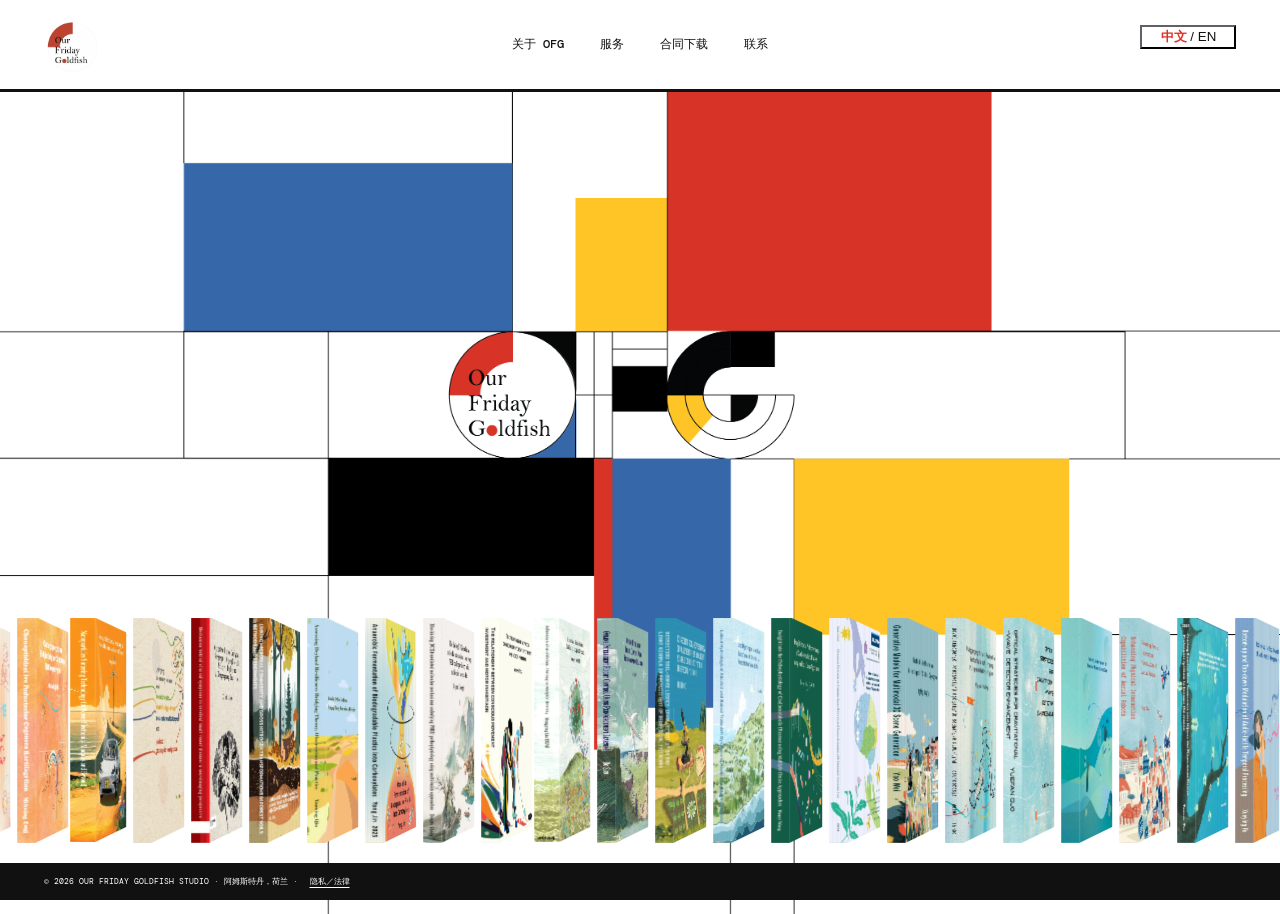
==== reader-preview.html @ d9f15fc6 "Sort shelf by actual cover colours" ====
<!doctype html>
<html lang="zh-CN"><head><meta charset="UTF-8" /><meta name="viewport" content="width=device-width, initial-scale=1.0" /><meta name="description" content="Our Friday Goldfish Studio — graphic design studio in the Netherlands." /><title>Our Friday Goldfish Studio</title><link rel="preconnect" href="https://fonts.googleapis.com" /><link rel="preconnect" href="https://fonts.gstatic.com" crossorigin /><link href="https://fonts.googleapis.com/css2?family=DM+Mono:wght@400;500&family=Noto+Sans+SC:wght@400;500;700;900&display=swap" rel="stylesheet" /><link rel="stylesheet" href="styles.css" /><link rel="stylesheet" href="reader-preview.css?v=8"></head>
<body><main class="site"><nav class="nav"><a class="brand" href="#home">OUR FRIDAY<br />GOLDFISH STUDIO<span>®</span></a><div class="nav-links"><button data-page="about">关于 OFG</button><button data-page="services">服务</button><button data-page="contract">合同下载</button><button data-page="contact">联系</button></div><a class="nav-mail" href="mailto:hello@ourfridaygoldfish.com">SAY HELLO ↗</a></nav>
<section id="home" class="hero"><p class="hero-kicker">SELECTED WORKS · 2022—2026</p><h1>Our Friday<br /><em>Goldfish</em></h1><p class="hero-subtitle">研究、出版与视觉表达的<br />平面设计工作室。</p><div id="marquee" class="marquee" aria-label="OFG Studio 作品展示"><div id="track" class="marquee-track"></div></div><div class="hero-actions"><button data-page="about">关于 OFG <span>↗</span></button><button data-page="services">设计服务 <span>↗</span></button><button data-page="contract">合同下载 <span>↗</span></button><button data-page="contact">开始合作 <span>↗</span></button></div><p class="marquee-note">HOVER TO PAUSE · DRAG TO EXPLORE</p></section>
<section id="panel" class="panel" hidden><button id="close-panel" class="close" aria-label="关闭页面">×</button><article id="about" class="page" hidden><p class="label">01 / ABOUT OFG</p><h2>小小的工作室，<br />大大的视觉冒险。</h2><p>我们是 base 在荷兰的平面设计事务所，Our Friday Goldfish Studio。接单各类封面设计、海报设计、平面设计、书籍装帧设计。</p><p>可开发票，与荷兰知名大学各博士项目组已有长期合作。博士生可向组内提交封面设计经费报销。</p></article><article id="services" class="page" hidden><p class="label">02 / SERVICES</p><h2>透明、完整、<br />刚刚好的设计服务。</h2><div class="price"><b>300€</b><span>THESIS PACKAGE</span></div><ul><li>封面、封底与书脊</li><li>答辩 Invitation 笺页</li><li>PPT 汇报首页背景图</li><li>打印前所有格式调整</li></ul><p>另有内页排版等服务，根据章节数报价。</p></article><article id="contract" class="page" hidden><p class="label">03 / CONTRACT</p><h2>先说清楚，<br />才可以放心开始。</h2><p><strong>自费：</strong>300€，100€ 定金 + 200€ 尾款。<br /><strong>公费：</strong>490€ 正式商业发票，含税费与法定费用。</p><p>正常周期为 3–4 周；可免费走急单通道，最快一周出图。</p><button class="download" disabled>PDF 合同即将提供</button></article><article id="contact" class="page" hidden><p class="label">04 / CONTACT</p><h2>把你的想法<br />交给我们。</h2><p>请附上研究主题、交稿时间和已有的视觉想法。</p><a class="email" href="mailto:hello@ourfridaygoldfish.com">hello@ourfridaygoldfish.com ↗</a><p class="small">通常 2 个工作日内回复。</p></article></section><footer>© 2026 OUR FRIDAY GOLDFISH STUDIO · AMSTERDAM, THE NETHERLANDS</footer></main><script src="script.js?v=20260923-cover-colours"></script><script src="reader-preview.js?v=6"></script></body></html>
---- styles.css ----
:root{--ink:#0d111c;--paper:#f5f1ea;--muted:#bbb7b1;--blue:#a8d5e5;--line:rgba(245,241,234,.28)}*{box-sizing:border-box}html,body{height:100%;margin:0;background:var(--ink);color:var(--paper);font-family:"Noto Sans SC",sans-serif}.site{min-height:100vh;overflow:hidden;background:radial-gradient(rgba(196,225,240,.04) 1px,transparent 1px);background-size:5px 5px}.nav{height:78px;position:relative;z-index:4;padding:18px 3.4vw;display:flex;align-items:center;justify-content:space-between}.brand{color:var(--paper);text-decoration:none;font:500 16px/.82 "DM Mono",monospace;letter-spacing:-.1em}.brand span{font-size:7px;vertical-align:top}.nav-links{position:absolute;left:50%;transform:translateX(-50%);display:flex;gap:24px}.nav-links button,.hero-actions button{border:0;background:none;color:rgba(245,241,234,.76);font:12px "DM Mono",monospace;cursor:pointer}.nav-links button:hover,.hero-actions button:hover{color:var(--paper)}.nav-mail{color:var(--ink);background:var(--paper);padding:10px 15px;border-radius:999px;text-decoration:none;font:10px "DM Mono",monospace}.hero{height:calc(100vh - 78px);min-height:620px;position:relative;overflow:hidden}.hero-kicker{position:absolute;z-index:2;top:25px;left:3.8vw;font:10px "DM Mono",monospace;color:var(--muted)}.hero h1{position:absolute;z-index:1;top:42px;left:50%;transform:translateX(-50%);margin:0;font:500 clamp(86px,17.6vw,285px)/.77 Georgia,serif;letter-spacing:-.08em;text-align:center;white-space:nowrap}.hero h1 em{font-style:italic;color:var(--blue)}.hero-subtitle{position:absolute;z-index:2;top:39%;left:3.8vw;font:13px/1.8 "Noto Sans SC",sans-serif}.marquee{position:absolute;z-index:3;top:55%;left:50%;width:142vw;height:min(47vw,525px);transform:translate(-50%,-50%) rotate(-7deg);overflow:hidden;mask-image:linear-gradient(90deg,transparent,black 9%,black 91%,transparent);-webkit-mask-image:linear-gradient(90deg,transparent,black 9%,black 91%,transparent)}.marquee-track{position:absolute;top:50%;left:0;display:flex;align-items:center;width:max-content;transform:translateY(-50%);animation:roll 105s linear infinite;padding:32px 0}.marquee:has(.book:hover) .marquee-track{animation-play-state:paused}@keyframes roll{to{transform:translate(-50%,-50%)}}.book-wrap{width:185px;height:263px;position:relative;flex:0 0 auto;margin-right:-94px;transition:margin .38s cubic-bezier(.2,.7,.2,1);z-index:1}.book-wrap:has(.book:hover){margin-left:52px;z-index:10}.book-wrap:has(+.book-wrap .book:hover){margin-right:-42px}.book{width:185px;height:263px;border:1px solid rgba(255,255,255,.2);background:#202839;box-shadow:8px 16px 28px rgba(0,0,0,.58),inset 6px 0 13px rgba(0,0,0,.42);transform:rotate(7deg);transition:transform .38s cubic-bezier(.2,.7,.2,1);position:relative;overflow:hidden;cursor:pointer}.book:hover{transform:rotate(7deg) translateY(-25px) scale(1.05)}.book:after{content:"";position:absolute;inset:0;background:linear-gradient(90deg,rgba(0,0,0,.3),transparent 8%,transparent 91%,rgba(255,255,255,.1));pointer-events:none}.book img{width:100%;height:100%;object-fit:cover;display:block}.book span{position:absolute;z-index:2;left:10px;bottom:10px;padding:4px 6px;background:var(--paper);color:var(--ink);font:8px "DM Mono",monospace}.hero-actions{position:absolute;z-index:4;bottom:37px;left:50%;transform:translateX(-50%);display:flex;gap:9px}.hero-actions button{padding:8px 17px;border:1px solid var(--line);border-radius:999px;background:rgba(255,255,255,.04);backdrop-filter:blur(7px);white-space:nowrap}.hero-actions button span{color:var(--blue);font-size:15px;margin-left:4px}.marquee-note{position:absolute;z-index:3;right:3.8vw;bottom:39px;margin:0;font:9px "DM Mono",monospace;color:var(--muted)}.panel{position:fixed;z-index:10;inset:0;overflow:auto;padding:130px 12vw 80px;background:rgba(13,17,28,.97);animation:fade .3s ease both}.panel[hidden]{display:none}@keyframes fade{from{opacity:0}to{opacity:1}}.close{position:absolute;right:4vw;top:28px;border:1px solid var(--line);border-radius:50%;width:42px;height:42px;background:transparent;color:var(--paper);font:28px/1 sans-serif;cursor:pointer}.page{max-width:720px}.page[hidden]{display:none}.label{font:10px "DM Mono",monospace;color:var(--blue)}.page h2{font:500 clamp(44px,6vw,82px)/1.03 Georgia,serif;letter-spacing:-.07em;margin:24px 0 34px}.page>p,.page li{font-size:15px;line-height:2;max-width:570px}.price{display:inline-flex;align-items:baseline;gap:18px;margin:0 0 18px;padding:12px 18px;border:1px solid var(--line)}.price b{font:500 55px/1 Georgia,serif}.price span,.small{font:10px "DM Mono",monospace;color:var(--muted)}.page ul{padding-left:21px;line-height:2}.download{padding:12px 18px;border:1px solid var(--line);background:#272d3a;color:var(--muted);font:11px "DM Mono",monospace}.email{display:inline-block;color:var(--paper);font:500 clamp(17px,3vw,30px) "DM Mono",monospace;border-bottom:1px solid;text-decoration:none;padding-bottom:7px}footer{position:fixed;z-index:5;bottom:0;left:0;right:0;padding:13px 3.4vw;color:#777a82;font:8px "DM Mono",monospace;background:linear-gradient(transparent,var(--ink))}@media(max-width:760px){.nav{padding:15px 5vw}.brand{font-size:12px}.nav-links{display:none}.nav-mail{font-size:8px;padding:9px 11px}.hero{min-height:590px}.hero h1{top:65px;font-size:25vw}.hero-subtitle{top:33%;left:6vw;font-size:11px}.marquee{top:53%;height:355px;width:190vw}.book-wrap{width:125px;height:178px;margin-right:-65px}.book{width:125px;height:178px}.book-wrap:has(.book:hover){margin-left:28px}.book-wrap:has(+.book-wrap .book:hover){margin-right:-37px}.hero-actions{bottom:55px;width:90vw;justify-content:center;flex-wrap:wrap}.hero-actions button{font-size:10px;padding:7px 11px}.marquee-note{display:none}.panel{padding:105px 8vw 70px}.page h2{font-size:47px}.page>p,.page li{font-size:13px}.close{right:6vw;top:22px}footer{font-size:7px}}
---- reader-preview.css ----
/* Local reading experiment; loaded only by reader-preview.html. */
@font-face{font-family:'OFG Reader Mix';src:url('assets/fonts/tox-typewriter.ttf') format('truetype');font-style:normal;font-weight:400;font-display:swap;unicode-range:U+0000-024F,U+1E00-1EFF}
@font-face{font-family:'OFG Reader Mix';src:url('assets/fonts/huang-lingdong-qiji.ttf') format('truetype');font-style:normal;font-weight:400;font-display:swap;unicode-range:U+2E80-2EFF,U+3000-303F,U+31C0-31EF,U+3400-4DBF,U+4E00-9FFF,U+F900-FAFF,U+FE30-FE4F,U+FF00-FFEF}
/* Stable project materials: p01-p07 use these in order; p08-p33 repeat the same sequence. */
[data-texture="linen"]{--texture-image:repeating-linear-gradient(90deg,rgba(30,25,18,.12) 0 1px,transparent 1px 4px),repeating-linear-gradient(0deg,rgba(255,255,255,.13) 0 1px,transparent 1px 5px);--texture-blend:multiply;--texture-opacity:.24}
[data-texture="vertical-ribbed"]{--texture-image:repeating-linear-gradient(90deg,rgba(20,18,14,.13) 0 1px,rgba(255,255,255,.12) 1px 2px,transparent 2px 5px);--texture-blend:soft-light;--texture-opacity:.38}
[data-texture="cotton-pulp"]{--texture-image:radial-gradient(ellipse at 18% 23%,rgba(45,35,25,.18) 0 .5px,transparent .8px),radial-gradient(ellipse at 73% 61%,rgba(255,255,255,.22) 0 .6px,transparent 1px);--texture-size:7px 9px,11px 8px;--texture-blend:multiply;--texture-opacity:.24}
[data-texture="coated"]{--texture-image:linear-gradient(112deg,rgba(255,255,255,.24),transparent 24%,rgba(255,255,255,.08) 62%,transparent);--texture-blend:soft-light;--texture-opacity:.32}
[data-texture="book-cloth"]{--texture-image:repeating-linear-gradient(90deg,rgba(15,15,12,.13) 0 1px,transparent 1px 3px),repeating-linear-gradient(0deg,rgba(255,255,255,.1) 0 1px,transparent 1px 3px);--texture-blend:multiply;--texture-opacity:.28}
[data-texture="lychee-leather"]{--texture-image:radial-gradient(circle at 25% 30%,transparent 0 1px,rgba(25,20,15,.16) 1.3px 2px,transparent 2.4px),radial-gradient(circle at 75% 70%,rgba(255,255,255,.14) 0 1px,transparent 1.8px);--texture-size:8px 7px,9px 8px;--texture-blend:soft-light;--texture-opacity:.34}
[data-texture="debossed-board"]{--texture-image:repeating-linear-gradient(135deg,transparent 0 7px,rgba(20,18,14,.12) 7px 8px,rgba(255,255,255,.1) 8px 9px,transparent 9px 16px);--texture-blend:multiply;--texture-opacity:.22}
body .book[data-texture]>.book-front::after,body .book[data-texture]>.book-spine::after,body .book[data-texture]>.book-back::after,.reading-room[data-texture] .prism-face::after,.reading-room[data-texture] .reading-cover-front::after{content:""!important;position:absolute!important;inset:0!important;display:block!important;pointer-events:none!important;background-image:var(--texture-image)!important;background-size:var(--texture-size,auto)!important;background-repeat:repeat!important;mix-blend-mode:var(--texture-blend,soft-light)!important;opacity:var(--texture-opacity,.25)!important;z-index:5!important}
.reading-room{position:fixed;inset:0;z-index:100;background:rgba(225,223,213,.97);color:#282923;display:flex;align-items:center;justify-content:center;flex-direction:column;gap:24px;perspective:2200px;animation:room-in .5s ease}@keyframes room-in{from{opacity:0}to{opacity:1}}
.reading-top{position:absolute;left:5vw;right:5vw;top:25px;display:flex;align-items:center;justify-content:space-between;font:11px/1.6 monospace;letter-spacing:.12em;z-index:30}.reading-top small{display:block;opacity:.55;font-size:9px;letter-spacing:.18em}.reading-room button{font:inherit;color:inherit;cursor:pointer}.reading-close{border:1px solid #b8b9ad;border-radius:50%;background:transparent;width:42px;height:42px;font-size:24px!important}
.reading-inspect{--book-w:var(--page-w);--book-h:var(--page-h);width:var(--spread-w);height:var(--page-h);flex:none;display:grid;place-items:center;perspective:1500px;touch-action:none;cursor:grab;outline:none;position:relative}.reading-inspect[hidden]{display:none}.reading-inspect::after{content:'';position:absolute;left:50%;bottom:-20px;width:min(400px,70vw);height:42px;translate:-50% 0;background:#28292330;filter:blur(18px);border-radius:50%;z-index:-1;pointer-events:none}.reading-inspect:active{cursor:grabbing}.reading-inspect:focus-visible{outline:1px solid #7d806f;outline-offset:8px}.reading-prism{position:relative;width:var(--book-w);height:var(--book-h);transform-style:preserve-3d;will-change:transform}.reading-prism.is-aligning{transition:transform .6s cubic-bezier(.2,.8,.2,1)}
.prism-face{position:absolute;left:50%;top:50%;box-sizing:border-box;backface-visibility:hidden;background-color:var(--cover-colour);background-repeat:no-repeat}.prism-front,.prism-back{width:var(--book-w);height:var(--book-h);margin:calc(var(--book-h)/-2) 0 0 calc(var(--book-w)/-2);background-size:100% 100%}.prism-front{background-image:var(--cover-image);transform:translateZ(calc(var(--book-d)/2))}.prism-back{background-image:var(--back-image);transform:rotateY(180deg) translateZ(calc(var(--book-d)/2))}.prism-spine,.prism-edge{width:var(--book-d);height:var(--book-h);margin:calc(var(--book-h)/-2) 0 0 calc(var(--book-d)/-2)}.prism-spine{background-image:var(--spine-image);background-size:100% 100%;transform:rotateY(-90deg) translateZ(calc(var(--book-w)/2))}.prism-edge{background:repeating-linear-gradient(90deg,#d4cebd 0 1px,#f7f2e6 1px 3px);transform:rotateY(90deg) translateZ(calc(var(--book-w)/2))}.prism-top,.prism-bottom{width:var(--book-w);height:var(--book-d);margin:calc(var(--book-d)/-2) 0 0 calc(var(--book-w)/-2);background:repeating-linear-gradient(#eee9dc 0 1px,#cfc8b8 1px 2px)}.prism-top{transform:rotateX(90deg) translateZ(calc(var(--book-h)/2))}.prism-bottom{transform:rotateX(-90deg) translateZ(calc(var(--book-h)/2))}
.reading-inspect-actions{position:relative;z-index:20;display:flex;align-items:center;gap:24px;font:10px/1.6 monospace;letter-spacing:.08em;color:#696d5d;margin-top:-22px}.reading-inspect-actions p{margin:0}.reading-inspect-actions button{position:relative;z-index:1;pointer-events:auto;border:1px solid #aeb1a3;background:transparent;border-radius:30px;padding:10px 18px}.reading-room:not([data-state="inspect"]) .reading-inspect-actions{display:none}
.reading-volume{--paper:#fbf8ef;width:var(--spread-w);height:var(--page-h);flex:none;position:relative;transform-style:preserve-3d;transform:translateX(-25%);transition:transform 1.4s cubic-bezier(.22,.75,.2,1);margin-top:35px}.reading-volume[hidden]{display:none}.reading-volume.is-open{transform:translateX(0)}.reading-volume::after{content:'';position:absolute;inset:18px -3px -7px 50%;background:repeating-linear-gradient(#eee9db 0 1px,#d3cebf 1px 2px);transform:translateZ(-3px);box-shadow:10px 25px 45px #35372935;pointer-events:none}.reading-volume.is-open::after{left:-3px}
.reading-page{position:absolute;top:0;width:50%;height:100%;box-sizing:border-box;padding:34px 34px 40px;background:var(--paper);overflow:hidden;backface-visibility:hidden;color:#303329;font-family:'OFG Reader Mix','Noto Sans SC',serif}.reading-left{left:0;background:linear-gradient(90deg,#fbf8ef 90%,#ebe5d6 100%);box-shadow:-12px 18px 40px #35372920;opacity:0;transition:opacity .4s .3s}.is-open .reading-left{opacity:1}.reading-right{left:50%;background:linear-gradient(90deg,#e8e2d3,#fbf8ef 8%)}.reading-page-inner{height:100%;overflow:hidden}.reading-page .reading-folio{position:absolute;bottom:16px;left:34px;right:34px;font:10px 'OFG Reader Mix',monospace;color:#939181;display:flex;justify-content:space-between}.reading-page h2{font:400 clamp(22px,2.8vw,38px)/1.45 'OFG Reader Mix','Noto Sans SC',serif;margin:30px 0 24px}.reading-page .reading-kicker{font:10px/1.7 'OFG Reader Mix',monospace;letter-spacing:.1em;color:#7c7d69;margin:0 0 20px}.reading-page .reading-text{font-size:14px;line-height:1.95;white-space:pre-wrap;overflow-wrap:anywhere;margin:0}.reading-page figure{margin:0;width:100%;height:100%;display:flex;flex-direction:column;gap:12px;justify-content:center}.reading-page figure img{width:100%;min-height:0;flex:1;object-fit:contain}.reading-page figcaption{font:10px 'OFG Reader Mix',monospace;color:#888777;text-align:center}
.reading-cover{position:absolute;left:50%;top:0;width:50%;height:100%;transform-origin:left center;transform:rotateY(0);transform-style:preserve-3d;transition:transform 1.4s cubic-bezier(.22,.75,.2,1);z-index:8}.reading-cover-front,.reading-cover-inside{position:absolute;inset:0;backface-visibility:hidden;background:var(--cover-colour)}.reading-cover-front{background-image:var(--cover-image);background-size:100% 100%;box-shadow:inset 4px 0 6px #0002}.reading-cover-front::before{content:'';position:absolute;right:100%;top:0;width:var(--book-d);height:100%;background:var(--spine-image) center/100% 100%;transform-origin:right;transform:rotateY(-90deg)}.reading-cover-inside{transform:rotateY(180deg);background:#eee9da}.is-open .reading-cover{transform:rotateY(-180deg);pointer-events:none}
.reading-controls{display:flex;align-items:center;gap:22px;font:12px/1.5 monospace;z-index:10}.reading-room:not([data-state="reading"]) .reading-controls,.reading-room:not([data-state="reading"]) .reading-hint{display:none}.reading-controls button{border:1px solid #b7b9ac;background:transparent;border-radius:30px;padding:10px 20px;min-width:80px}.reading-controls button:disabled{opacity:.3}.reading-status{min-width:100px;text-align:center}.reading-hint{position:absolute;bottom:18px;font:10px/1.6 monospace;color:#797d6b}.reading-leaf{position:absolute;left:50%;top:0;width:50%;height:100%;transform-origin:left center;transform-style:preserve-3d;z-index:12;transition:transform .75s}.reading-leaf .reading-page{width:100%;left:0}.reading-leaf-back{transform:rotateY(180deg)}.reading-measure{visibility:hidden;pointer-events:none;z-index:-1}
@media(max-width:600px){.reading-inspect-actions{flex-direction:column;gap:8px;margin-top:-12px}.reading-volume{transform:none}.reading-page,.reading-cover,.reading-leaf{left:0;width:100%}.reading-left{display:none}.reading-volume::after{left:0}.reading-page{padding:27px 25px 38px}.reading-page .reading-text{font-size:13px}.reading-top{top:15px}.reading-top small{display:none}}
@media(prefers-reduced-motion:reduce){.reading-room,.reading-prism,.reading-volume,.reading-cover,.reading-left,.reading-leaf{animation:none!important;transition:none!important}}
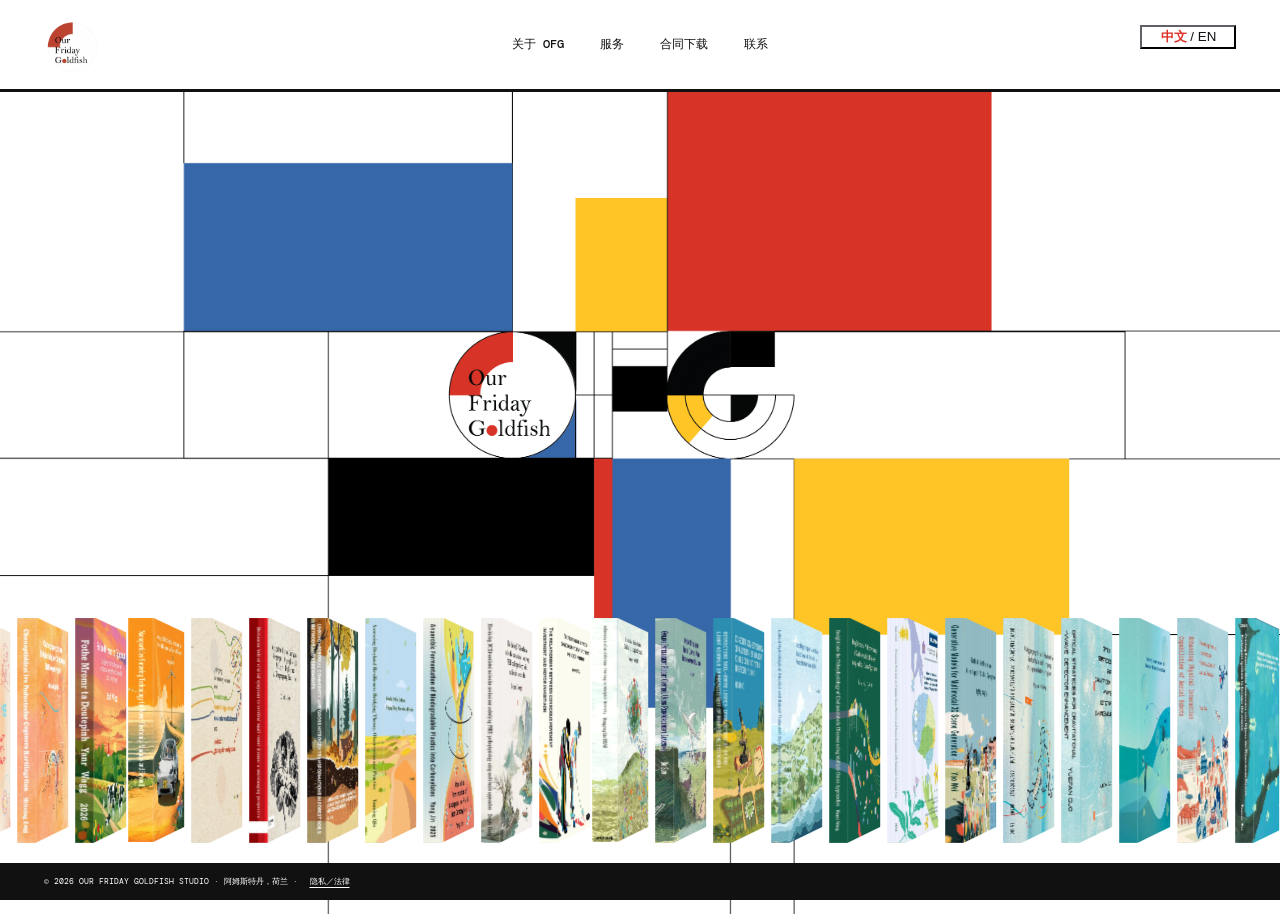
==== commit 13f2af09: "Add P36 pastoral thesis project" ====
--- a/reader-preview.html
+++ b/reader-preview.html
@@ -1,5 +1,5 @@
 <!doctype html>
-<html lang="zh-CN"><head><meta charset="UTF-8" /><meta name="viewport" content="width=device-width, initial-scale=1.0" /><meta name="description" content="Our Friday Goldfish Studio — graphic design studio in the Netherlands." /><title>Our Friday Goldfish Studio</title><link rel="preconnect" href="https://fonts.googleapis.com" /><link rel="preconnect" href="https://fonts.gstatic.com" crossorigin /><link href="https://fonts.googleapis.com/css2?family=DM+Mono:wght@400;500&family=Noto+Sans+SC:wght@400;500;700;900&display=swap" rel="stylesheet" /><link rel="stylesheet" href="styles.css" /><link rel="stylesheet" href="reader-preview.css?v=8"></head>
+<html lang="zh-CN"><head><meta charset="UTF-8" /><meta name="viewport" content="width=device-width, initial-scale=1.0" /><meta name="description" content="Our Friday Goldfish Studio — graphic design studio in the Netherlands." /><title>Our Friday Goldfish Studio</title><link rel="preconnect" href="https://fonts.googleapis.com" /><link rel="preconnect" href="https://fonts.gstatic.com" crossorigin /><link href="https://fonts.googleapis.com/css2?family=DM+Mono:wght@400;500&family=Noto+Sans+SC:wght@400;500;700;900&display=swap" rel="stylesheet" /><link rel="stylesheet" href="styles.css" /><link rel="stylesheet" href="assets/fonts/source-han-serif.css?v=1" /><link rel="stylesheet" href="reader-preview.css?v=12"></head>
 <body><main class="site"><nav class="nav"><a class="brand" href="#home">OUR FRIDAY<br />GOLDFISH STUDIO<span>®</span></a><div class="nav-links"><button data-page="about">关于 OFG</button><button data-page="services">服务</button><button data-page="contract">合同下载</button><button data-page="contact">联系</button></div><a class="nav-mail" href="mailto:hello@ourfridaygoldfish.com">SAY HELLO ↗</a></nav>
 <section id="home" class="hero"><p class="hero-kicker">SELECTED WORKS · 2022—2026</p><h1>Our Friday<br /><em>Goldfish</em></h1><p class="hero-subtitle">研究、出版与视觉表达的<br />平面设计工作室。</p><div id="marquee" class="marquee" aria-label="OFG Studio 作品展示"><div id="track" class="marquee-track"></div></div><div class="hero-actions"><button data-page="about">关于 OFG <span>↗</span></button><button data-page="services">设计服务 <span>↗</span></button><button data-page="contract">合同下载 <span>↗</span></button><button data-page="contact">开始合作 <span>↗</span></button></div><p class="marquee-note">HOVER TO PAUSE · DRAG TO EXPLORE</p></section>
-<section id="panel" class="panel" hidden><button id="close-panel" class="close" aria-label="关闭页面">×</button><article id="about" class="page" hidden><p class="label">01 / ABOUT OFG</p><h2>小小的工作室，<br />大大的视觉冒险。</h2><p>我们是 base 在荷兰的平面设计事务所，Our Friday Goldfish Studio。接单各类封面设计、海报设计、平面设计、书籍装帧设计。</p><p>可开发票，与荷兰知名大学各博士项目组已有长期合作。博士生可向组内提交封面设计经费报销。</p></article><article id="services" class="page" hidden><p class="label">02 / SERVICES</p><h2>透明、完整、<br />刚刚好的设计服务。</h2><div class="price"><b>300€</b><span>THESIS PACKAGE</span></div><ul><li>封面、封底与书脊</li><li>答辩 Invitation 笺页</li><li>PPT 汇报首页背景图</li><li>打印前所有格式调整</li></ul><p>另有内页排版等服务，根据章节数报价。</p></article><article id="contract" class="page" hidden><p class="label">03 / CONTRACT</p><h2>先说清楚，<br />才可以放心开始。</h2><p><strong>自费：</strong>300€，100€ 定金 + 200€ 尾款。<br /><strong>公费：</strong>490€ 正式商业发票，含税费与法定费用。</p><p>正常周期为 3–4 周；可免费走急单通道，最快一周出图。</p><button class="download" disabled>PDF 合同即将提供</button></article><article id="contact" class="page" hidden><p class="label">04 / CONTACT</p><h2>把你的想法<br />交给我们。</h2><p>请附上研究主题、交稿时间和已有的视觉想法。</p><a class="email" href="mailto:hello@ourfridaygoldfish.com">hello@ourfridaygoldfish.com ↗</a><p class="small">通常 2 个工作日内回复。</p></article></section><footer>© 2026 OUR FRIDAY GOLDFISH STUDIO · AMSTERDAM, THE NETHERLANDS</footer></main><script src="script.js?v=20260923-cover-colours"></script><script src="reader-preview.js?v=6"></script></body></html>
+<section id="panel" class="panel" hidden><button id="close-panel" class="close" aria-label="关闭页面">×</button><article id="about" class="page" hidden><p class="label">01 / ABOUT OFG</p><h2>小小的工作室，<br />大大的视觉冒险。</h2><p>我们是 base 在荷兰的平面设计事务所，Our Friday Goldfish Studio。接单各类封面设计、海报设计、平面设计、书籍装帧设计。</p><p>可开发票，与荷兰知名大学各博士项目组已有长期合作。博士生可向组内提交封面设计经费报销。</p></article><article id="services" class="page" hidden><p class="label">02 / SERVICES</p><h2>透明、完整、<br />刚刚好的设计服务。</h2><div class="price"><b>300€</b><span>THESIS PACKAGE</span></div><ul><li>封面、封底与书脊</li><li>答辩 Invitation 笺页</li><li>PPT 汇报首页背景图</li><li>打印前所有格式调整</li></ul><p>另有内页排版等服务，根据章节数报价。</p></article><article id="contract" class="page" hidden><p class="label">03 / CONTRACT</p><h2>先说清楚，<br />才可以放心开始。</h2><p><strong>自费：</strong>300€，100€ 定金 + 200€ 尾款。<br /><strong>公费：</strong>490€ 正式商业发票，含税费与法定费用。</p><p>正常周期为 3–4 周；可免费走急单通道，最快一周出图。</p><button class="download" disabled>PDF 合同即将提供</button></article><article id="contact" class="page" hidden><p class="label">04 / CONTACT</p><h2>把你的想法<br />交给我们。</h2><p>请附上研究主题、交稿时间和已有的视觉想法。</p><a class="email" href="mailto:hello@ourfridaygoldfish.com">hello@ourfridaygoldfish.com ↗</a><p class="small">通常 2 个工作日内回复。</p></article></section><footer>© 2026 OUR FRIDAY GOLDFISH STUDIO · AMSTERDAM, THE NETHERLANDS</footer></main><script src="script.js?v=20261008-p36"></script><script src="reader-preview.js?v=9"></script></body></html>
--- a/assets/fonts/source-han-serif.css
+++ b/assets/fonts/source-han-serif.css
@@ -0,0 +1,296 @@
+@font-face {
+  font-family: 'OFG Source Han Serif';
+  font-style: normal;
+  font-weight: 400;
+  font-display: block;
+  src: url('source-han-serif-sc-01.woff2') format('woff2');
+  unicode-range: U+975b-975c, U+9763, U+9765-9766, U+976c-976d, U+9773, U+9776, U+977a, U+977c, U+9784-9785, U+978e-978f, U+9791-9792, U+9794-9795, U+9798, U+979a, U+979e, U+97a3, U+97a5-97a6, U+97a8, U+97ab-97ac, U+97ae-97af, U+97b2, U+97b4, U+97c6, U+97cb-97cc, U+97d3, U+97d8, U+97dc, U+97e1, U+97ea-97eb, U+97ee, U+97fb, U+97fe-97ff, U+9801-9803, U+9805-9806, U+9808, U+980c, U+9810-9814, U+9817-9818, U+981e, U+9820-9821, U+9824, U+9828, U+982b-982d, U+9830, U+9834, U+9838-9839, U+983c, U+9846, U+984d-984f, U+9851-9852, U+9854-9855, U+9857-9858, U+985a-985b, U+9862-9863, U+9865, U+9867, U+986b, U+986f-9871, U+9877-9878, U+987c, U+9880, U+9883, U+9885, U+9889, U+988b-988f, U+9893-9895, U+9899-989b, U+989e-989f, U+98a1-98a2, U+98a5-98a7, U+98a9, U+98af, U+98b1, U+98b6, U+98ba, U+98be, U+98c3-98c4, U+98c6-98c8, U+98cf-98d6, U+98da-98db;
+}
+@font-face {
+  font-family: 'OFG Source Han Serif';
+  font-style: normal;
+  font-weight: 400;
+  font-display: block;
+  src: url('source-han-serif-sc-02.woff2') format('woff2');
+  unicode-range: U+95c4-95ca, U+95cc-95cd, U+95d4-95d6, U+95d8, U+95e1-95e2, U+95e9, U+95f0-95f1, U+95f3, U+95f6, U+95fc, U+95fe-95ff, U+9602-9604, U+9606-960d, U+960f, U+9611-9613, U+9615-9617, U+9619-961b, U+961d, U+9621, U+9628, U+962f, U+963c-963e, U+9641-9642, U+9649, U+9654, U+965b-965f, U+9661, U+9663, U+9665, U+9667-9668, U+966c, U+9670, U+9672-9674, U+9678, U+967a, U+967d, U+9682, U+9685, U+9688, U+968a, U+968d-968e, U+9695, U+9697-9698, U+969e, U+96a0, U+96a3-96a4, U+96a8, U+96aa, U+96b0-96b1, U+96b3-96b4, U+96b7-96b9, U+96bb-96bd, U+96c9, U+96cb, U+96ce, U+96d1-96d2, U+96d6, U+96d9, U+96db-96dc, U+96de, U+96e0, U+96e3, U+96e9, U+96eb, U+96f0-96f2, U+96f9, U+96ff, U+9701-9702, U+9705, U+9708, U+970a, U+970e-970f, U+9711, U+9719, U+9727, U+972a, U+972d, U+9730, U+973d, U+9742, U+9744, U+9748-9749, U+9750-9751, U+975a;
+}
+@font-face {
+  font-family: 'OFG Source Han Serif';
+  font-style: normal;
+  font-weight: 400;
+  font-display: block;
+  src: url('source-han-serif-sc-03.woff2') format('woff2');
+  unicode-range: U+8cbd, U+8cbf-8cc4, U+8cc7-8cc8, U+8cca, U+8ccd, U+8cd1, U+8cd3, U+8cdb-8cdc, U+8cde, U+8ce0, U+8ce2-8ce4, U+8ce6-8ce8, U+8cea, U+8ced, U+8cf4, U+8cf8, U+8cfa, U+8cfc-8cfd, U+8d04-8d05, U+8d07-8d08, U+8d0a, U+8d0d, U+8d0f, U+8d13-8d14, U+8d16, U+8d1b, U+8d20, U+8d30, U+8d32-8d33, U+8d36, U+8d3b, U+8d3d, U+8d40, U+8d42-8d43, U+8d45-8d46, U+8d48-8d4a, U+8d4d, U+8d51, U+8d53, U+8d55, U+8d59, U+8d5c-8d5d, U+8d5f, U+8d61, U+8d66-8d67, U+8d6a, U+8d6d, U+8d71, U+8d73, U+8d84, U+8d90-8d91, U+8d94-8d95, U+8d99, U+8da8, U+8daf, U+8db1, U+8db5, U+8db8, U+8dba, U+8dbc, U+8dbf, U+8dc2, U+8dc4, U+8dc6, U+8dcb, U+8dce-8dcf, U+8dd6-8dd7, U+8dda-8ddb, U+8dde, U+8de1, U+8de3-8de4, U+8de9, U+8deb-8dec, U+8df0-8df1, U+8df6-8dfd, U+8e05, U+8e07, U+8e09-8e0a, U+8e0c, U+8e0e, U+8e10, U+8e14, U+8e1d-8e1f, U+8e23, U+8e26, U+8e2b-8e31, U+8e34-8e35, U+8e39-8e3a, U+8e3d, U+8e40;
+}
+@font-face {
+  font-family: 'OFG Source Han Serif';
+  font-style: normal;
+  font-weight: 400;
+  font-display: block;
+  src: url('source-han-serif-sc-04.woff2') format('woff2');
+  unicode-range: U+8882, U+8884-8886, U+8888, U+888f, U+8892-8893, U+889b, U+88a2, U+88a4, U+88a6, U+88a8, U+88aa, U+88ae, U+88b1, U+88b4, U+88b7, U+88bc, U+88c0, U+88c6-88c9, U+88ce-88cf, U+88d1-88d3, U+88d8, U+88db-88dd, U+88df, U+88e1-88e3, U+88e5, U+88e8, U+88ec, U+88f0-88f1, U+88f3-88f4, U+88fc-88fe, U+8900, U+8902, U+8906-8907, U+8909-890c, U+8912-8915, U+8918-891b, U+8921, U+8925, U+892b, U+8930, U+8932, U+8934, U+8936, U+893b, U+893d, U+8941, U+894c, U+8955-8956, U+8959, U+895c, U+895e-8960, U+8966, U+896a, U+896c, U+896f-8970, U+8972, U+897b, U+897e, U+8980, U+8983, U+8985, U+8987-8988, U+898c, U+898f, U+8993, U+8997, U+899a, U+89a1, U+89a7, U+89a9-89aa, U+89b2-89b3, U+89b7, U+89c0, U+89c7, U+89ca-89cc, U+89ce-89d1, U+89d6, U+89da, U+89dc, U+89de, U+89e5, U+89e7, U+89eb, U+89ef, U+89f1, U+89f3-89f4, U+89f8, U+89ff, U+8a01-8a03, U+8a07-8a0a, U+8a0e-8a0f, U+8a13;
+}
+@font-face {
+  font-family: 'OFG Source Han Serif';
+  font-style: normal;
+  font-weight: 400;
+  font-display: block;
+  src: url('source-han-serif-sc-05.woff2') format('woff2');
+  unicode-range: U+86f4, U+86f8-86f9, U+86fb, U+86fe, U+8703, U+8706-870a, U+870d, U+8711-8713, U+871a, U+871e, U+8722-8723, U+8725, U+8729, U+872e, U+8731, U+8734, U+8737, U+873a-873b, U+873e-8740, U+8742, U+8747-8748, U+8753, U+8755, U+8757-8758, U+875d, U+875f, U+8762-8766, U+8768, U+876e, U+8770, U+8772, U+8775, U+8778, U+877b-877e, U+8782, U+8785, U+8788, U+878b, U+8793, U+8797, U+879a, U+879e-87a0, U+87a2-87a3, U+87a8, U+87ab-87ad, U+87af, U+87b3, U+87b5, U+87bd, U+87c0, U+87c4, U+87c6, U+87ca-87cb, U+87d1-87d2, U+87db-87dc, U+87de, U+87e0, U+87e5, U+87ea, U+87ec, U+87ee, U+87f2-87f3, U+87fb, U+87fd-87fe, U+8802-8803, U+8805, U+880a-880b, U+880d, U+8813-8816, U+8819, U+881b, U+881f, U+8821, U+8823, U+8831-8832, U+8835-8836, U+8839, U+883b-883c, U+8844, U+8846, U+884a, U+884e, U+8852-8853, U+8855, U+8859, U+885b, U+885d-885e, U+8862, U+8864, U+8869-886a, U+886e-886f, U+8872, U+8879, U+887d-887f;
+}
+@font-face {
+  font-family: 'OFG Source Han Serif';
+  font-style: normal;
+  font-weight: 400;
+  font-display: block;
+  src: url('source-han-serif-sc-06.woff2') format('woff2');
+  unicode-range: U+8016, U+8018-8019, U+801c, U+801e, U+8026-802a, U+8031, U+8034-8035, U+8037, U+8043, U+804b, U+804d, U+8052, U+8056, U+8059, U+805e, U+8061, U+8068-8069, U+806e-8074, U+8076-8078, U+807c-8080, U+8082, U+8084-8085, U+8088, U+808f, U+8093, U+809c, U+809f, U+80ab, U+80ad-80ae, U+80b1, U+80b6-80b8, U+80bc-80bd, U+80c2, U+80c4, U+80ca, U+80cd, U+80d1, U+80d4, U+80d7, U+80d9-80db, U+80dd, U+80e0, U+80e4-80e5, U+80e7-80ed, U+80ef-80f1, U+80f3-80f4, U+80fc, U+8101, U+8104-8105, U+8107-8108, U+810c-810e, U+8112-8115, U+8117-8119, U+811b-811f, U+8121-8130, U+8132-8134, U+8137, U+8139, U+813f-8140, U+8142, U+8146, U+8148, U+814d-814e, U+8151, U+8153, U+8158-815a, U+815e, U+8160;
+}
+@font-face {
+  font-family: 'OFG Source Han Serif';
+  font-style: normal;
+  font-weight: 400;
+  font-display: block;
+  src: url('source-han-serif-sc-07.woff2') format('woff2');
+  unicode-range: U+7ef0-7ef2, U+7ef6, U+7efa-7efb, U+7efe, U+7f01-7f04, U+7f08, U+7f0a-7f12, U+7f17, U+7f19, U+7f1b-7f1c, U+7f1f, U+7f21-7f23, U+7f25-7f28, U+7f2a-7f33, U+7f35-7f37, U+7f3d, U+7f42, U+7f44-7f45, U+7f4c-7f4d, U+7f52, U+7f54, U+7f58-7f59, U+7f5d, U+7f5f-7f61, U+7f63, U+7f65, U+7f68, U+7f70-7f71, U+7f73-7f75, U+7f77, U+7f79, U+7f7d-7f7e, U+7f85-7f86, U+7f88-7f89, U+7f8b-7f8c, U+7f90-7f91, U+7f94-7f96, U+7f98-7f9b, U+7f9d, U+7f9f, U+7fa3, U+7fa7-7fa9, U+7fac-7fb2, U+7fb4, U+7fb6, U+7fb8, U+7fbc, U+7fbf-7fc0, U+7fc3, U+7fca, U+7fcc, U+7fce, U+7fd2, U+7fd5, U+7fd9-7fdb, U+7fdf, U+7fe3, U+7fe5-7fe7, U+7fe9, U+7feb-7fec, U+7fee-7fef, U+7ff1, U+7ff3-7ff4, U+7ff9-7ffa, U+7ffe, U+8004, U+8006, U+800b, U+800e, U+8011-8012, U+8014;
+}
+@font-face {
+  font-family: 'OFG Source Han Serif';
+  font-style: normal;
+  font-weight: 400;
+  font-display: block;
+  src: url('source-han-serif-sc-08.woff2') format('woff2');
+  unicode-range: U+7ae6, U+7af4-7af7, U+7afa-7afb, U+7afd-7b0a, U+7b0c, U+7b0e-7b0f, U+7b13, U+7b15-7b16, U+7b18-7b19, U+7b1e-7b20, U+7b22-7b25, U+7b29-7b2b, U+7b2d-7b2e, U+7b30-7b3b, U+7b3e-7b3f, U+7b41-7b42, U+7b44-7b47, U+7b4a, U+7b4c-7b50, U+7b58, U+7b5a, U+7b5c, U+7b60, U+7b66-7b67, U+7b69, U+7b6c-7b6f, U+7b72-7b76, U+7b7b-7b7d, U+7b7f, U+7b82, U+7b85, U+7b87, U+7b8b-7b96, U+7b98-7b99, U+7b9b-7b9f, U+7ba2-7ba4, U+7ba6-7bac, U+7bae-7bb0, U+7bb4, U+7bb7-7bb9, U+7bbb, U+7bc0-7bc1, U+7bc3-7bc4, U+7bc6, U+7bc8-7bcc, U+7bd1;
+}
+@font-face {
+  font-family: 'OFG Source Han Serif';
+  font-style: normal;
+  font-weight: 400;
+  font-display: block;
+  src: url('source-han-serif-sc-09.woff2') format('woff2');
+  unicode-range: U+7722, U+7726, U+7728, U+772b-7730, U+7732-7736, U+7739-773a, U+773d-773f, U+7743, U+7746-7747, U+774c-774f, U+7751-7752, U+7758-775a, U+775c-775e, U+7762, U+7765-7766, U+7768-776a, U+776c-776d, U+7771-7772, U+777a, U+777c-777e, U+7780, U+7785, U+7787, U+778b-778d, U+778f-7791, U+7793, U+779e-77a0, U+77a2, U+77a5, U+77ad, U+77af, U+77b4-77b7, U+77bd-77c0, U+77c2, U+77c5, U+77c7, U+77cd, U+77d6-77d7, U+77d9-77da, U+77dd-77de, U+77e7, U+77ea, U+77ec, U+77ef, U+77f8, U+77fb, U+77fd-77fe, U+7800, U+7803, U+7806, U+7809, U+780f-7812, U+7815, U+7817-7818, U+781a-781f, U+7821-7823, U+7825-7827, U+7829, U+782b-7830, U+7832-7833, U+7835, U+7837, U+7839-783c, U+783e, U+7841-7844, U+7847-7849, U+784b;
+}
+@font-face {
+  font-family: 'OFG Source Han Serif';
+  font-style: normal;
+  font-weight: 400;
+  font-display: block;
+  src: url('source-han-serif-sc-10.woff2') format('woff2');
+  unicode-range: U+7613-7619, U+761b-761d, U+761f-7622, U+7625, U+7627-762a, U+762e-7630, U+7632-7635, U+7638-763a, U+763c-763d, U+763f-7640, U+7642-7643, U+7647-7648, U+764d-764e, U+7652, U+7654, U+7658, U+765a, U+765c, U+765e-765f, U+7661-7663, U+7665, U+7669, U+766c, U+766e-766f, U+7671-7673, U+7675-7676, U+7678-767a, U+767f, U+7681, U+7683, U+7688, U+768a-768c, U+768e, U+7690-7692, U+7695, U+7698, U+769a-769b, U+769d-76a0, U+76a2, U+76a4-76a7, U+76ab-76ac, U+76af-76b0, U+76b2, U+76b4-76b5, U+76ba-76bb, U+76bf, U+76c2-76c3, U+76c5, U+76c9, U+76cc-76ce, U+76dc-76de, U+76e1-76ea, U+76f1, U+76f9-76fb, U+76fd, U+76ff-7700, U+7703-7704, U+7707-7708, U+770c-770f, U+7712, U+7714, U+7716, U+7719-771b, U+771e, U+7721;
+}
+@font-face {
+  font-family: 'OFG Source Han Serif';
+  font-style: normal;
+  font-weight: 400;
+  font-display: block;
+  src: url('source-han-serif-sc-11.woff2') format('woff2');
+  unicode-range: U+71a8, U+71af, U+71b1-71bc, U+71be, U+71c1-71c2, U+71c4, U+71c8-71cb, U+71ce-71d0, U+71d2, U+71d4, U+71d9-71da, U+71dc, U+71df-71e0, U+71e6-71e8, U+71ea, U+71ed-71ee, U+71f4, U+71f6, U+71f9, U+71fb-71fc, U+71ff-7200, U+7207, U+720c-720d, U+7210, U+7216, U+721a-721e, U+7223, U+7228, U+722b, U+722d-722e, U+7230, U+7232, U+723a-723c, U+723e-7242, U+7246, U+724b, U+724d-724e, U+7252, U+7256, U+7258, U+725a, U+725c-725d, U+7260, U+7264-7266, U+726a, U+726c, U+726e-726f, U+7271, U+7273-7274, U+7278, U+727b, U+727d-727e, U+7281-7282, U+7284, U+7287, U+728a, U+728d, U+728f, U+7292, U+729b, U+729f-72a0, U+72a7, U+72ad-72ae, U+72b0-72b5, U+72b7-72b8, U+72ba-72be, U+72c0-72c1, U+72c3, U+72c5-72c6, U+72c8, U+72cc-72ce, U+72d2, U+72d6, U+72db, U+72dd-72df, U+72e1, U+72e5;
+}
+@font-face {
+  font-family: 'OFG Source Han Serif';
+  font-style: normal;
+  font-weight: 400;
+  font-display: block;
+  src: url('source-han-serif-sc-12.woff2') format('woff2');
+  unicode-range: U+6dc3, U+6dc5-6dc6, U+6dc9, U+6dcc, U+6dcf, U+6dd2-6dd3, U+6dd6, U+6dd9-6dde, U+6de0, U+6de4, U+6de6, U+6de8-6dea, U+6dec, U+6def-6df0, U+6df5-6df6, U+6df8, U+6dfa, U+6dfc, U+6e03-6e04, U+6e07-6e09, U+6e0b-6e0c, U+6e0e, U+6e11, U+6e13, U+6e15-6e16, U+6e19-6e1b, U+6e1e-6e1f, U+6e22, U+6e25-6e27, U+6e2b-6e2c, U+6e36-6e37, U+6e39-6e3a, U+6e3c-6e41, U+6e44-6e45, U+6e47, U+6e49-6e4b, U+6e4d-6e4e, U+6e51, U+6e53-6e55, U+6e5c-6e5f, U+6e61-6e63, U+6e65-6e67, U+6e6a-6e6b, U+6e6d-6e70, U+6e72-6e74, U+6e76-6e78, U+6e7c, U+6e80-6e82, U+6e86-6e87, U+6e89, U+6e8d, U+6e8f, U+6e96, U+6e98, U+6e9d-6e9f, U+6ea1, U+6ea5-6ea7, U+6eab, U+6eb1-6eb2, U+6eb4, U+6eb7, U+6ebb-6ebd, U+6ebf-6ec6, U+6ec8-6ec9, U+6ecc, U+6ecf-6ed0, U+6ed3-6ed4, U+6ed7-6ed8;
+}
+@font-face {
+  font-family: 'OFG Source Han Serif';
+  font-style: normal;
+  font-weight: 400;
+  font-display: block;
+  src: url('source-han-serif-sc-13.woff2') format('woff2');
+  unicode-range: U+678b-678d, U+678f, U+6792-6793, U+6796, U+6798, U+679e-67a1, U+67a5, U+67a7-67a9, U+67ac-67ad, U+67b0-67b1, U+67b3, U+67b5, U+67b7, U+67b9, U+67bb-67bc, U+67c0-67c1, U+67c3, U+67c5-67ca, U+67d1-67d2, U+67d7-67d9, U+67dd-67df, U+67e2-67e4, U+67e6-67e9, U+67f0, U+67f5, U+67f7-67f8, U+67fa-67fb, U+67fd-67fe, U+6800-6801, U+6803-6804, U+6806, U+6809-680a, U+680c, U+680e, U+6812, U+681d-681f, U+6822, U+6824-6829, U+682b-682d, U+6831-6835, U+683b, U+683e, U+6840-6841, U+6844-6845, U+6849, U+684e, U+6853, U+6855-6856, U+685c-685d, U+685f-6862, U+6864, U+6866-6868, U+686b, U+686f, U+6872, U+6874, U+6877, U+687f, U+6883, U+6886, U+688f, U+689b, U+689f-68a0, U+68a2-68a3, U+68b1, U+68b6, U+68b9-68ba, U+68bc-68bf, U+68c1-68c4, U+68c6, U+68c8, U+68ca, U+68cc, U+68d0-68d1;
+}
+@font-face {
+  font-family: 'OFG Source Han Serif';
+  font-style: normal;
+  font-weight: 400;
+  font-display: block;
+  src: url('source-han-serif-sc-14.woff2') format('woff2');
+  unicode-range: U+5e98, U+5e9b, U+5e9d, U+5ea0-5ea5, U+5ea8, U+5eab, U+5eaf, U+5eb3, U+5eb5-5eb6, U+5eb9, U+5ebe, U+5ec1-5ec3, U+5ec6, U+5ec8, U+5ecb-5ecc, U+5ed1-5ed2, U+5ed4, U+5ed9-5edb, U+5edd, U+5edf-5ee0, U+5ee2-5ee3, U+5ee8, U+5eea, U+5eec, U+5eef-5ef0, U+5ef3-5ef4, U+5ef8, U+5efb-5efc, U+5efe-5eff, U+5f01, U+5f07, U+5f0b-5f0e, U+5f10-5f12, U+5f14, U+5f1a, U+5f22, U+5f28-5f29, U+5f2c-5f2d, U+5f35-5f36, U+5f38, U+5f3b-5f43, U+5f45-5f4a, U+5f4c-5f4e, U+5f50, U+5f54, U+5f56-5f59, U+5f5b-5f5f, U+5f61, U+5f63, U+5f65, U+5f67-5f68, U+5f6b, U+5f6e-5f6f, U+5f72-5f78, U+5f7a, U+5f7e-5f7f, U+5f82-5f83, U+5f87, U+5f89-5f8a, U+5f8d, U+5f91, U+5f93, U+5f95, U+5f98-5f99, U+5f9c, U+5f9e, U+5fa0, U+5fa6-5fa9, U+5fac-5fad, U+5faf, U+5fb3-5fb5, U+5fb9, U+5fbc;
+}
+@font-face {
+  font-family: 'OFG Source Han Serif';
+  font-style: normal;
+  font-weight: 400;
+  font-display: block;
+  src: url('source-han-serif-sc-15.woff2') format('woff2');
+  unicode-range: U+596a, U+596c-596e, U+5977, U+597b-597c, U+5981, U+598f, U+5997-5998, U+599a, U+599c-599d, U+59a0-59a1, U+59a3-59a4, U+59a7, U+59aa-59ad, U+59af, U+59b2-59b3, U+59b5-59b6, U+59b8, U+59ba, U+59bd-59be, U+59c0-59c1, U+59c3-59c4, U+59c7-59ca, U+59cc-59cd, U+59cf, U+59d2, U+59d5-59d6, U+59d8-59d9, U+59db, U+59dd-59e0, U+59e2-59e7, U+59e9-59eb, U+59ee, U+59f1, U+59f3, U+59f5, U+59f7-59f9, U+59fd, U+5a06, U+5a08-5a0a, U+5a0c-5a0d, U+5a11-5a13, U+5a15-5a16, U+5a1a-5a1b, U+5a21-5a23, U+5a2d-5a2f, U+5a32, U+5a38, U+5a3c, U+5a3e-5a45, U+5a47, U+5a4a, U+5a4c-5a4d, U+5a4f-5a51, U+5a53, U+5a55-5a57, U+5a5e, U+5a60, U+5a62, U+5a65-5a67, U+5a6a, U+5a6c-5a6d, U+5a72-5a73, U+5a75-5a76, U+5a79-5a7c, U+5a81-5a84, U+5a8c, U+5a8e, U+5a93, U+5a96-5a97, U+5a9c, U+5a9e;
+}
+@font-face {
+  font-family: 'OFG Source Han Serif';
+  font-style: normal;
+  font-weight: 400;
+  font-display: block;
+  src: url('source-han-serif-sc-16.woff2') format('woff2');
+  unicode-range: U+207c-2083, U+208c-208e, U+2092, U+20a6, U+20a8-20ad, U+20af, U+20b1, U+20b4-20b5, U+20b8-20ba, U+20bd, U+20db, U+20dd, U+20e0, U+20e3, U+2105, U+2109, U+2113, U+2116-2117, U+2120-2121, U+2126, U+212b, U+2133, U+2139, U+2194, U+2196-2199, U+21a0, U+21a9-21aa, U+21af, U+21b3, U+21b5, U+21ba-21bb, U+21c4, U+21ca, U+21cc, U+21d0-21d4, U+21e1, U+21e6-21e9, U+2200, U+2202, U+2205-2208, U+220f, U+2211-2212, U+2215, U+2217-2219, U+221d-2220, U+2223, U+2225, U+2227-222b, U+222e, U+2234-2237, U+223c-223d, U+2248, U+224c, U+2252, U+2256, U+2260-2261, U+2266-2267, U+226a-226b, U+226e-226f, U+2282-2283, U+2295, U+2297, U+2299, U+22a5, U+22b0-22b1, U+22b9, U+22bf, U+22c5-22c6, U+22ef, U+2304, U+2307, U+230b, U+2312-2314, U+2318, U+231a-231b, U+2323, U+239b, U+239d-239e, U+23a0, U+23e9;
+}
+@font-face {
+  font-family: 'OFG Source Han Serif';
+  font-style: normal;
+  font-weight: 400;
+  font-display: block;
+  src: url('source-han-serif-sc-17.woff2') format('woff2');
+  unicode-range: U+221a, U+2264, U+2464, U+25a0, U+3008, U+4e10, U+512a, U+5152, U+5201, U+5241, U+5340, U+5352, U+549a, U+54b2, U+54c6, U+54d7, U+54e1, U+5509, U+55c5, U+5618, U+5716, U+576f, U+5784, U+57a2, U+589f, U+5a20, U+5a25, U+5a29, U+5a34, U+5a7f, U+5ad6, U+5b09, U+5b5c, U+5bc7, U+5be6, U+5c27, U+5d2d, U+5dcd, U+5f1b, U+5f37, U+604d, U+6055, U+6073, U+60eb, U+61ff, U+62ce, U+62ed, U+6345, U+6390, U+63b0, U+63b7, U+64ae, U+64c2, U+64d2, U+6556, U+663c, U+667e, U+66d9, U+66f8, U+6756, U+6789, U+689d, U+68f1, U+695e, U+6975, U+6a1f, U+6b0a, U+6b61, U+6b87, U+6c5d, U+6c7e, U+6c92, U+6d31, U+6df9, U+6e0d, U+6e2d, U+6f31, U+6f3e, U+70b3, U+70bd, U+70ca, U+70e8, U+725f, U+733f, U+7396, U+739f, U+7459, U+74a7, U+75a1, U+75f0, U+76cf, U+76d4, U+7729, U+77aa, U+77b0, U+77e3, U+780c, U+78d5, U+7941, U+7977, U+797a, U+79c3, U+7a20, U+7a92, U+7b71, U+7bf1, U+7c9f, U+7eb6, U+7eca, U+7ef7, U+7f07, U+7f09, U+7f15, U+7f81, U+7fb9, U+8038, U+8098, U+80b4, U+8110, U+814b-814c, U+816e, U+818a, U+8205, U+8235, U+828b, U+82a5, U+82b7, U+82d4, U+82db, U+82df, U+8317, U+8338, U+8385-8386, U+83c1, U+83cf, U+8537, U+853b, U+854a, U+8715, U+8783, U+892a, U+8a71, U+8bb3, U+8d2e, U+8d58, U+8dbe, U+8f67, U+8fab, U+8fc4, U+8fe6, U+9023, U+9084, U+9091, U+916a, U+91c9, U+91dc, U+94b3, U+9502, U+9523, U+9551, U+956f, U+960e, U+962a, U+962e, U+9647, U+96f3, U+9739, U+97a0, U+97ed, U+983b, U+985e, U+988a, U+99ac, U+9a6f, U+9a87, U+9a8b, U+9ab7, U+9abc, U+9ac5, U+9e25, U+e608, U+e621, U+ff06, U+ff14-ff16;
+}
+@font-face {
+  font-family: 'OFG Source Han Serif';
+  font-style: normal;
+  font-weight: 400;
+  font-display: block;
+  src: url('source-han-serif-sc-18.woff2') format('woff2');
+  unicode-range: U+161, U+926, U+928, U+939, U+93f-940, U+94d, U+e17, U+e22, U+e44, U+25c7, U+25ce, U+2764, U+3009, U+3016-3017, U+4e4d, U+4e53, U+4f5a, U+4f70, U+4fae, U+4fd8, U+4ffa, U+5011, U+501a, U+51c4, U+5225, U+547b, U+5495, U+54e8, U+54ee, U+5594, U+55d3, U+55dc, U+55fd, U+560e, U+565c, U+5662, U+5669, U+566c, U+56bc, U+5742, U+5824, U+5834, U+598a, U+5992, U+59a9, U+5a04, U+5ac9, U+5b75, U+5b7d, U+5bc5, U+5c49, U+5c90, U+5e1c, U+5e27, U+5e2b, U+5e37, U+5e90, U+618b, U+61f5, U+620a, U+620c, U+6273, U+62c7, U+62f7, U+6320, U+6342, U+6401-6402, U+6413, U+6512, U+655b, U+65a7, U+65f1, U+65f7, U+665f, U+6687, U+66a7, U+673d, U+67b8, U+6854, U+68d8, U+68fa, U+696d, U+6a02, U+6a0a, U+6a80, U+6b7c, U+6bd9, U+6c2e, U+6c76, U+6cf8, U+6d4a, U+6d85, U+6e24, U+6e32, U+6ec7, U+6f88, U+700f, U+701a, U+7078, U+707c, U+70ac, U+70c1, U+72e9, U+7409, U+7422, U+745a, U+7480, U+74a8, U+752b, U+7574, U+7656, U+7699, U+7737, U+785d, U+78be, U+79b9, U+7a3d, U+7a91, U+7a9f, U+7ae3, U+7b77, U+7c3f, U+7d1a, U+7d50, U+7d93, U+8042, U+808b, U+8236, U+82b8-82b9, U+82ef, U+8309, U+836b, U+83ef, U+8431, U+85c9, U+865e, U+868c, U+8759, U+8760, U+8845, U+89ba, U+8a2a, U+8aaa, U+8c41, U+8d2c, U+8d4e, U+8e66, U+8e6d, U+8eaf, U+902e, U+914b, U+916e, U+919b, U+949b, U+94a0, U+94b0, U+9541-9542, U+9556, U+95eb, U+95f5, U+964b, U+968b, U+96cc-96cd, U+96cf, U+9713, U+9890, U+98a8, U+9985, U+9992, U+9a6d, U+9a81, U+9a86, U+9ab8, U+9ca4, U+e606-e607, U+e60a, U+e60c, U+e60e, U+fe0f, U+ff02, U+ff1e;
+}
+@font-face {
+  font-family: 'OFG Source Han Serif';
+  font-style: normal;
+  font-weight: 400;
+  font-display: block;
+  src: url('source-han-serif-sc-19.woff2') format('woff2');
+  unicode-range: U+10c, U+627-629, U+639, U+644, U+64a, U+203b, U+2265, U+2463, U+2573, U+25b2, U+3448-3449, U+4e1e, U+4e5e, U+4f3a, U+4f5f, U+4fea, U+5026, U+508d, U+516e, U+5189, U+5254, U+5288, U+52d8, U+52fa, U+5306, U+5308, U+5364, U+5384, U+53ed, U+543c, U+5450, U+5455, U+5466, U+54c4, U+5578, U+55a7, U+561f, U+5631, U+572d, U+575f, U+57ae, U+57e0, U+5830, U+594e, U+5984, U+5993, U+5bdd, U+5c0d, U+5c7f, U+5c82, U+5e62, U+5ed3, U+5f08, U+607a, U+60bc, U+625b, U+6292, U+62e2, U+6363, U+6467, U+6714, U+675e, U+6771, U+67a2, U+67ff, U+6805, U+68a7, U+68e0, U+6930, U+6986, U+69a8, U+69df, U+6a44, U+6a5f, U+6c13, U+6c1f, U+6c22, U+6c2f, U+6c40, U+6c81, U+6c9b, U+6ca5, U+6da4, U+6df3, U+6e85, U+6eba, U+6ed5, U+6f13, U+6f33, U+6f62, U+715e, U+72c4, U+73d1, U+7405, U+7487, U+7578, U+75a4, U+75eb, U+7693, U+7738, U+7741, U+776b, U+7792, U+77a7, U+77a9, U+77b3, U+788c, U+7984, U+79a7, U+79e4, U+7a1a, U+7a57, U+7aa6, U+7b0b, U+7b5d, U+7c27, U+7c7d, U+7caa, U+7cd9, U+7cef, U+7eda, U+7ede, U+7f24, U+803f, U+8046, U+80fa, U+81fb, U+8207, U+8258, U+8335, U+8339, U+8354, U+840e, U+85b0, U+85fb, U+8695, U+86aa, U+8717, U+8749, U+874c, U+8996, U+89bd, U+89c5, U+8bdb, U+8bf5, U+8c5a, U+8cec, U+8d3f, U+8d9f, U+8e44, U+8fed, U+9005, U+9019, U+9082, U+90af, U+90dd, U+90e1, U+90f8, U+916f, U+9176, U+949e, U+94a7, U+94c2, U+9525, U+9580, U+95dc, U+96e2, U+96fb, U+9704, U+9a7c, U+9a7f, U+9b41, U+9ca8, U+9cc4, U+9cde, U+9e92, U+9ede, U+9f9a, U+e60b, U+e610, U+ff10, U+ff13, U+ff3b, U+ff3d, U+f012b;
+}
+@font-face {
+  font-family: 'OFG Source Han Serif';
+  font-style: normal;
+  font-weight: 400;
+  font-display: block;
+  src: url('source-han-serif-sc-20.woff2') format('woff2');
+  unicode-range: U+60, U+631, U+2606, U+3014-3015, U+309c, U+33a1, U+4e52, U+4ec6, U+4f86, U+4f8d, U+4fde, U+4fef, U+500b, U+502a, U+515c, U+518a, U+51a5, U+51f3, U+5243, U+52c9, U+52d5, U+53a2, U+53ee, U+54ce, U+54fa, U+54fc, U+5580, U+5587, U+563f, U+56da, U+5792, U+5815, U+5960, U+59d7, U+5b78, U+5b9b, U+5be1, U+5c4e, U+5c51, U+5c6f, U+5c9a, U+5cfb, U+5d16, U+5ed6, U+5f27, U+5f6a, U+609a, U+60df, U+6168, U+61c8, U+6236, U+62f1, U+62fd, U+631a, U+6328, U+632b, U+6346, U+638f, U+63a0, U+63c9, U+655e, U+6590, U+6615, U+6627, U+66ae, U+66e6, U+66f0, U+67da, U+67ec, U+6813, U+6816, U+6869, U+6893, U+68ad, U+68f5, U+6977, U+6984, U+69db, U+6b72, U+6bb7, U+6ce3, U+6cfb, U+6d47, U+6da1, U+6dc4, U+6e43, U+6eaf, U+6eff, U+6f8e, U+7011, U+7063, U+7076, U+7096, U+70ba, U+70db, U+70ef, U+7119-711a, U+7172, U+718f, U+7194, U+727a, U+72d9, U+72ed, U+7325, U+73ae, U+73ba, U+73c0, U+73fe, U+7410, U+7426, U+7455, U+7554, U+7576, U+75ae, U+75b9, U+762b, U+766b, U+7682, U+7750, U+7779, U+7784, U+77eb, U+77ee, U+78f7, U+79e9, U+7a79, U+7b1b, U+7b28, U+7bf7, U+7db2, U+7ec5, U+7eee, U+7f14, U+7f1a, U+7fe1, U+8087, U+809b, U+81b3, U+8231, U+830e, U+835f, U+83e9, U+849c, U+851a, U+868a, U+8718, U+874e, U+8822, U+8910, U+8944, U+8a3b, U+8bb6, U+8bbc, U+8e72, U+8f9c, U+900d, U+904b, U+904e, U+9063, U+90a2, U+90b9, U+9119, U+94f2, U+952f, U+9576-9577, U+9593, U+95f8, U+961c, U+969b, U+96a7, U+96c1, U+9716, U+9761, U+97ad, U+97e7, U+98a4, U+997a, U+9a73, U+9b44, U+9e3d, U+9ecf, U+9ed4, U+ff11-ff12, U+fffd;
+}
+@font-face {
+  font-family: 'OFG Source Han Serif';
+  font-style: normal;
+  font-weight: 400;
+  font-display: block;
+  src: url('source-han-serif-sc-21.woff2') format('woff2');
+  unicode-range: U+2003, U+2193, U+2462, U+4e19, U+4e2b, U+4e36, U+4ea8, U+4ed1, U+4ed7, U+4f51, U+4f63, U+4f83, U+50e7, U+5112, U+5167, U+51a4, U+51b6, U+5239, U+5265, U+532a, U+5351, U+537f, U+5401, U+548f, U+5492, U+54af, U+54b3, U+54bd, U+54d1, U+54df, U+554f, U+5564, U+5598, U+5632, U+56a3, U+56e7, U+574e, U+575d-575e, U+57d4, U+584c, U+58e4, U+5937, U+5955, U+5a05, U+5a1f, U+5a49, U+5ac2, U+5c39, U+5c61, U+5d0e, U+5de9, U+5e9a, U+5eb8, U+5f0a, U+5f13, U+5f6c, U+5f8c, U+603c, U+608d, U+611b, U+6127, U+62a0, U+62d0, U+634f, U+635e, U+63fd, U+6577, U+658b, U+65bc, U+660a, U+6643, U+6656, U+6703, U+6760, U+67af, U+67c4, U+67e0, U+6817, U+68cd, U+690e, U+6960, U+69b4, U+6a71, U+6aac, U+6b67, U+6bb4, U+6c55, U+6c70, U+6c82, U+6ca6, U+6cb8, U+6cbe, U+6ede, U+6ee5, U+6f4d, U+6f84, U+6f9c, U+7115, U+7121, U+722a, U+7261, U+7272, U+7280, U+72f8, U+7504, U+754f, U+75d8, U+767c, U+76ef, U+778e, U+77bb, U+77f6, U+786b, U+78b1, U+7948, U+7985, U+79be, U+7a83, U+7a8d, U+7eac, U+7eef, U+7ef8, U+7efd, U+7f00, U+803d, U+8086, U+810a, U+8165, U+819d, U+81a8, U+8214, U+829c, U+831c, U+832b, U+8367, U+83e0, U+83f1, U+8403, U+846b, U+8475, U+84b2, U+8513, U+8574, U+85af, U+86d9, U+86db, U+8acb, U+8bbd, U+8be0-8be1, U+8c0e, U+8d29, U+8d50, U+8d63, U+8f7f, U+9032, U+9042, U+90b1, U+90b5, U+9165, U+9175, U+94a6, U+94c5, U+950c, U+9610, U+9631, U+9699, U+973e, U+978d, U+97ec, U+97f6, U+984c, U+987d, U+9882, U+9965, U+996a, U+9972, U+9a8f, U+9ad3, U+9ae6, U+9cb8, U+9edb, U+e600, U+e60f, U+e611, U+ff05, U+ff0b;
+}
+@font-face {
+  font-family: 'OFG Source Han Serif';
+  font-style: normal;
+  font-weight: 400;
+  font-display: block;
+  src: url('source-han-serif-sc-22.woff2') format('woff2');
+  unicode-range: U+5e, U+2190, U+250a, U+25bc, U+25cf, U+4e56, U+4ea9, U+4f3d, U+4f6c, U+4f88, U+4fa8, U+4fcf, U+5029, U+5188, U+51f9, U+5203, U+524a, U+5256, U+529d, U+5375, U+53db, U+541f, U+5435, U+5457, U+548b, U+54c7, U+54d4, U+54e9, U+556a, U+5589, U+55bb, U+55e8, U+55ef, U+563b, U+566a, U+576a, U+58f9, U+598d, U+599e, U+59a8, U+5a9b, U+5ae3, U+5bb0, U+5bde, U+5c4c, U+5c60, U+5d1b, U+5deb, U+5df7, U+5e18, U+5f26, U+5f64, U+601c, U+6084, U+60e9, U+614c, U+6208, U+621a, U+6233, U+6254, U+62d8, U+62e6, U+62ef, U+6323, U+632a, U+633d, U+6361, U+6405, U+640f, U+6614, U+6642, U+6657, U+67a3, U+6808, U+683d, U+6850, U+6897, U+68b3, U+68b5, U+68d5, U+6a58, U+6b47, U+6b6a, U+6c28, U+6c90, U+6ca7, U+6cf5, U+6d51, U+6da9, U+6dc7, U+6dd1, U+6e0a, U+6e5b, U+6e9c, U+6f47, U+6f6d, U+70ad, U+70f9, U+710a, U+7130, U+71ac, U+745f, U+7476, U+7490, U+7529, U+7538, U+75d2, U+7696, U+76b1, U+76fc, U+777f, U+77dc, U+789f, U+795b, U+79bd, U+79c9, U+7a3b, U+7a46, U+7aa5, U+7ad6, U+7ca5, U+7cb9, U+7cdf, U+7d6e, U+7f06, U+7f38, U+7fa1, U+7fc1, U+8015, U+803b, U+80a2, U+80aa, U+8116, U+813e, U+82bd, U+8305, U+8328, U+8346, U+846c, U+8549, U+859b, U+8611, U+8680, U+87f9, U+884d, U+8877, U+888d, U+88d4, U+898b, U+8a79, U+8a93, U+8c05, U+8c0d, U+8c26, U+8d1e, U+8d31, U+8d81, U+8e22, U+8e81, U+8f90, U+8f96, U+90ca, U+916c, U+917f, U+9187, U+918b, U+9499, U+94a9, U+9524, U+9540, U+958b, U+9600, U+9640, U+96b6, U+96c7, U+96ef, U+98d9, U+9976, U+997f, U+9a74, U+9a84, U+9c8d, U+9e26, U+9e9f, U+ad6d, U+c5b4, U+d55c, U+ff0f;
+}
+@font-face {
+  font-family: 'OFG Source Han Serif';
+  font-style: normal;
+  font-weight: 400;
+  font-display: block;
+  src: url('source-han-serif-sc-23.woff2') format('woff2');
+  unicode-range: U+b0, U+2191, U+2460-2461, U+25c6, U+300e-300f, U+4e1b, U+4e7e, U+4ed5, U+4ef2, U+4f10, U+4f1e, U+4f50, U+4fa6, U+4faf, U+5021, U+50f5, U+5179, U+5180, U+51d1, U+522e, U+52a3, U+52c3, U+52cb, U+5300, U+5319, U+5320, U+5349, U+5395, U+53d9, U+541e, U+5428, U+543e, U+54b1, U+54c0, U+54d2, U+570b, U+5858, U+58f6, U+5974, U+59a5, U+59e8, U+59ec, U+5a36, U+5a9a, U+5ab3, U+5b99, U+5baa, U+5ce1, U+5d14, U+5d4c, U+5dc5, U+5de2, U+5e99, U+5e9e, U+5f18, U+5f66, U+5f70, U+6070, U+60d5, U+60e7, U+6101, U+611a, U+61be, U+6241, U+6252, U+626f, U+6296, U+62bc, U+62cc, U+6380, U+63a9, U+644a, U+6454, U+64a9, U+64b8, U+6500, U+6572, U+65a5, U+65a9, U+65ec, U+660f, U+6749, U+6795, U+67ab, U+68da, U+6912, U+6bbf, U+6bef, U+6cab, U+6cca, U+6ccc, U+6cfc, U+6d3d, U+6d78, U+6dee, U+6e17, U+6e34, U+6e83, U+6ea2, U+6eb6, U+6f20, U+6fa1, U+707f, U+70d8, U+70eb, U+714c, U+714e, U+7235, U+7239, U+73ca, U+743c, U+745c, U+7624, U+763e, U+76f2, U+77db, U+77e9, U+780d, U+7838, U+7845, U+78ca, U+796d, U+7a84, U+7aed, U+7b3c, U+7eb2, U+7f05, U+7f20, U+7f34, U+7f62, U+7fc5, U+7fd8, U+7ff0, U+800d, U+8036, U+80ba, U+80be, U+80c0-80c1, U+8155, U+817a, U+8180, U+81e3, U+8206, U+8247, U+8270, U+8299, U+82ad, U+8304, U+8393, U+83b9, U+840d, U+8427, U+8469, U+8471, U+84c4, U+84ec, U+853d, U+8681-8682, U+8721, U+8854, U+88d5, U+88f9, U+8bc0, U+8c0a, U+8c29, U+8c2d, U+8d41, U+8dea, U+8eb2, U+8f9f, U+903b, U+903e, U+9102, U+9493, U+94a5, U+94f8, U+95f7, U+9706, U+9709, U+9774, U+98a0, U+9e64, U+9f9f, U+e603;
+}
+@font-face {
+  font-family: 'OFG Source Han Serif';
+  font-style: normal;
+  font-weight: 400;
+  font-display: block;
+  src: url('source-han-serif-sc-24.woff2') format('woff2');
+  unicode-range: U+200b, U+2103, U+4e18, U+4e27-4e28, U+4e38, U+4e59, U+4e8f, U+4ead, U+4ec7, U+4fe9, U+503a, U+5085, U+5146, U+51af, U+51f8, U+52ab, U+5339, U+535c, U+5378, U+538c, U+5398, U+53f9, U+5415, U+5475, U+54aa, U+54ac, U+54b8, U+5582, U+5760, U+5764, U+57cb, U+5835, U+5885, U+5951, U+5983, U+59da, U+5a77, U+5b5d, U+5b5f, U+5bb5, U+5bc2, U+5be8, U+5bfa, U+5c2c, U+5c34, U+5c41, U+5c48, U+5c65, U+5cad, U+5e06, U+5e42, U+5ef7, U+5f17, U+5f25, U+5f6d, U+5f79, U+6028, U+6064, U+6068, U+606d, U+607c, U+6094, U+6109, U+6124, U+6247, U+626d, U+6291, U+629a, U+62ac, U+62b9, U+62fe, U+6324, U+6349, U+6367, U+6398, U+6495, U+64a4, U+64b0, U+64bc, U+64ce, U+658c, U+65ed, U+6602, U+6674, U+6691, U+66a8, U+674f, U+679a, U+67ef, U+67f4, U+680b, U+6876, U+68a8, U+6a59, U+6a61, U+6b20, U+6bc5, U+6d12, U+6d46, U+6d8c, U+6dc0, U+6e14, U+6e23, U+6f06, U+7164, U+716e, U+7199, U+71e5, U+72ac, U+742a, U+755c, U+75ab, U+75b2, U+75f4, U+7897, U+78b3, U+78c5, U+7978, U+79fd, U+7a74, U+7b4b, U+7b5b, U+7ece, U+7ed2, U+7ee3, U+7ef3, U+7f50, U+7f55, U+7f9e, U+7fe0, U+809d, U+8106, U+814a, U+8154, U+817b, U+818f, U+81c2, U+81ed, U+821f, U+82a6, U+82d1, U+8302, U+83c7, U+83ca, U+845b, U+848b, U+84c9, U+85e4, U+86ee, U+8700, U+8774, U+8881, U+8c1c, U+8c79, U+8d2a, U+8d3c, U+8eba, U+8f70, U+8fa9, U+8fb1, U+900a, U+9017, U+901d, U+9022, U+906e, U+946b, U+94dd, U+94ed, U+953b, U+95ef, U+95fa, U+95fd, U+96c0, U+971e, U+9753, U+9756, U+97e6, U+9881, U+9887, U+9b4f, U+9e2d, U+9f0e, U+e601-e602, U+e604-e605, U+ff5c;
+}
+@font-face {
+  font-family: 'OFG Source Han Serif';
+  font-style: normal;
+  font-weight: 400;
+  font-display: block;
+  src: url('source-han-serif-sc-25.woff2') format('woff2');
+  unicode-range: U+24, U+4e08, U+4e43, U+4e4f, U+4ef0, U+4f2a, U+507f, U+50ac, U+50bb, U+5151, U+51bb, U+51f6, U+51fd, U+5272, U+52fe, U+5362, U+53c9, U+53d4, U+53e0, U+543b, U+54f2, U+5507, U+5524, U+558a, U+55b5, U+561b, U+56ca, U+5782, U+57c3, U+5893, U+5915, U+5949, U+5962, U+59ae, U+59dc, U+59fb, U+5bd3, U+5c38, U+5cb3, U+5d07, U+5d29, U+5de1, U+5dfe, U+5e15, U+5eca, U+5f2f, U+5f7c, U+5fcc, U+6021, U+609f, U+60f9, U+6108, U+6148, U+6155, U+6170, U+61d2, U+6251, U+629b, U+62ab, U+62e8, U+62f3, U+6321, U+6350, U+6566, U+659c, U+65e8, U+6635, U+6655, U+6670, U+66f9, U+6734, U+679d, U+6851, U+6905, U+6b49, U+6b96, U+6c1b, U+6c41, U+6c6a, U+6c83, U+6cf3, U+6d9b, U+6dcb, U+6e1d, U+6e20-6e21, U+6eaa, U+6ee4, U+6ee9, U+6f58, U+70e4, U+722c, U+7262, U+7267, U+72b9, U+72e0, U+72ee, U+72f1, U+7334, U+73ab, U+7433, U+7470, U+758f, U+75d5, U+764c, U+7686, U+76c6, U+76fe, U+7720, U+77e2, U+7802, U+7816, U+788d, U+7891, U+7a00, U+7a9d, U+7b52, U+7bad, U+7c98, U+7cca, U+7eba, U+7eea, U+7ef5, U+7f1d, U+7f69, U+806a, U+809a, U+80bf, U+80c3, U+81c0, U+820c, U+82ac, U+82af, U+82cd, U+82d7, U+838e, U+839e, U+8404, U+84b8, U+852c, U+8587, U+8650, U+8679, U+86c7, U+8702, U+87ba, U+886b-886c, U+8870, U+8c10, U+8c23, U+8c6b, U+8d3e, U+8d4b-8d4c, U+8d64, U+8d6b, U+8d74, U+8e29, U+8f69, U+8f74, U+8fb0, U+8fdf, U+901b, U+9038, U+9093, U+9171, U+9489, U+94ae, U+94c3, U+9508, U+9510, U+9601, U+9614, U+964c, U+9675, U+971c, U+97f5, U+9888, U+98d8, U+9971, U+9aa4, U+9e3f, U+9e45, U+9e4f, U+9e70, U+9f7f, U+e715;
+}
+@font-face {
+  font-family: 'OFG Source Han Serif';
+  font-style: normal;
+  font-weight: 400;
+  font-display: block;
+  src: url('source-han-serif-sc-26.woff2') format('woff2');
+  unicode-range: U+a5, U+2192, U+2605, U+4e11, U+4e22, U+4e32, U+4f0d, U+4f0f, U+4f69, U+4ff1, U+50b2, U+5154, U+51dd, U+51f0, U+5211, U+5269, U+533f, U+5366-5367, U+5389, U+5413, U+5440, U+5446, U+5561, U+574a, U+5751, U+57ab, U+5806, U+5821, U+582a, U+58f3, U+5938, U+5948, U+5978, U+59d1, U+5a03, U+5a07, U+5ac1, U+5acc, U+5ae9, U+5bb4, U+5bc4, U+5c3f, U+5e3d, U+5e7d, U+5f92, U+5faa, U+5fe0, U+5ffd, U+6016, U+60a0, U+60dc, U+60e8, U+614e, U+6212, U+6284, U+62c6, U+62d3-62d4, U+63f4, U+642c, U+6478, U+6491-6492, U+64e6, U+6591, U+65a4, U+664b, U+6735, U+6746, U+67f1, U+67f3, U+6842, U+68af, U+68c9, U+68cb, U+6a31, U+6b3a, U+6bc1, U+6c0f, U+6c27, U+6c57, U+6cc4, U+6ce5, U+6d2a, U+6d66, U+6d69, U+6daf, U+6e58, U+6ecb, U+6ef4, U+707e, U+7092, U+70ab, U+71d5, U+7275, U+7384, U+73b2, U+7434, U+74e6, U+74f7, U+75bc, U+76c8, U+76d0, U+7709, U+77ac, U+7855, U+78a7, U+78c1, U+7a77, U+7b79, U+7c92, U+7cae, U+7cd5, U+7ea4, U+7eb5, U+7ebd, U+7f5a, U+7fd4, U+7ffc, U+8083, U+8096, U+80a0, U+80d6, U+80de, U+8102, U+8109, U+810f, U+8179, U+8292, U+82b3, U+8352, U+8361, U+83cc, U+841d, U+8461, U+8482, U+8521, U+857e, U+85aa, U+866b, U+8776, U+8896, U+889c, U+88f8, U+8a9e, U+8bc8, U+8bf8, U+8c0b, U+8c28, U+8d2b, U+8d2f, U+8d37, U+8d3a, U+8d54, U+8dc3, U+8dcc, U+8df5, U+8e0f, U+8e48, U+8f86, U+8f88, U+8f9e, U+8fc1, U+8fc8, U+8feb, U+9065, U+90a6, U+90aa, U+90bb, U+90c1, U+94dc, U+9521, U+9676, U+96d5, U+970d, U+9897, U+997c, U+9a70, U+9a76, U+9a9a, U+9ad4, U+9e23, U+9e7f, U+9f3b, U+e675, U+e6b9, U+ffe5;
+}
+@font-face {
+  font-family: 'OFG Source Han Serif';
+  font-style: normal;
+  font-weight: 400;
+  font-display: block;
+  src: url('source-han-serif-sc-27.woff2') format('woff2');
+  unicode-range: U+300c-300d, U+4e54, U+4e58, U+4e95, U+4ec1, U+4f2f, U+4f38, U+4fa3, U+4fca, U+503e, U+5141, U+5144, U+517c, U+51cc, U+51ed, U+5242, U+52b2, U+52d2, U+52e4, U+540a, U+5439, U+5448, U+5496, U+54ed, U+5565, U+5761, U+5766, U+58ee, U+593a, U+594b, U+594f, U+5954, U+5996, U+59c6, U+59ff, U+5b64, U+5bff, U+5c18, U+5c1d, U+5c97, U+5ca9, U+5cb8, U+5e9f, U+5ec9, U+5f04, U+5f7b, U+5fa1, U+5fcd, U+6012, U+60a6, U+60ac, U+60b2, U+60ef, U+626e, U+6270, U+6276, U+62d6, U+62dc, U+6316, U+632f, U+633a, U+6355, U+63aa, U+6447, U+649e, U+64c5, U+654c, U+65c1, U+65cb, U+65e6, U+6606, U+6731, U+675c, U+67cf, U+67dc, U+6846, U+6b8b, U+6beb, U+6c61, U+6c88, U+6cbf, U+6cdb, U+6cea, U+6d45, U+6d53, U+6d74, U+6d82, U+6da8, U+6db5, U+6deb, U+6eda, U+6ee8, U+6f0f, U+706d, U+708e, U+70ae, U+70bc, U+70c2, U+70e6, U+7237-7238, U+72fc, U+730e, U+731b, U+739b, U+73bb, U+7483, U+74dc, U+74f6, U+7586, U+7626, U+775b, U+77ff, U+788e, U+78b0, U+7956, U+7965, U+79e6, U+7af9, U+7bee, U+7c97, U+7eb1, U+7eb7, U+7ed1, U+7ed5, U+7f6a, U+7f72, U+7fbd, U+8017, U+808c, U+80a9, U+80c6, U+80ce, U+8150, U+8170, U+819c, U+820d, U+8230, U+8239, U+827e, U+8377, U+8389, U+83b2, U+8428, U+8463, U+867e, U+88c2, U+88d9, U+8986, U+8bca, U+8bde, U+8c13, U+8c8c, U+8d21, U+8d24, U+8d56, U+8d60, U+8d8b, U+8db4, U+8e2a, U+8f68, U+8f89, U+8f9b, U+8fa8, U+8fbd, U+9003, U+90ce, U+90ed, U+9189, U+94bb, U+9505, U+95f9, U+963b, U+9655, U+966a, U+9677, U+96fe, U+9896, U+99a8, U+9a71, U+9a82, U+9a91, U+9b45, U+9ece, U+9f20, U+feff, U+ff0d;
+}
+@font-face {
+  font-family: 'OFG Source Han Serif';
+  font-style: normal;
+  font-weight: 400;
+  font-display: block;
+  src: url('source-han-serif-sc-28.woff2') format('woff2');
+  unicode-range: U+4e4c, U+4e88, U+4ea1, U+4ea6, U+4ed3-4ed4, U+4eff, U+4f30, U+4fa7, U+4fc4, U+4fd7, U+500d, U+504f, U+5076-5077, U+517d, U+5192, U+51c9, U+51ef, U+5238, U+5251, U+526a, U+52c7, U+52df, U+52ff, U+53a6, U+53a8, U+53ec, U+5410, U+559d, U+55b7, U+5634, U+573e, U+5783, U+585e, U+586b, U+58a8, U+5999, U+59d3, U+5a1c, U+5a46, U+5b54-5b55, U+5b85, U+5b8b, U+5b8f, U+5bbf, U+5bd2, U+5c16, U+5c24, U+5e05, U+5e45, U+5e7c, U+5e84, U+5f03, U+5f1f, U+5f31, U+5f84, U+5f90, U+5fbd, U+5fc6, U+5fd9, U+5fe7, U+6052, U+6062, U+6089, U+60a3, U+60d1, U+6167, U+622a, U+6234, U+624e, U+6269, U+626c, U+62b5, U+62d2, U+6325, U+63e1, U+643a, U+6446, U+6562, U+656c, U+65e2, U+65fa, U+660c, U+6628, U+6652, U+6668, U+6676, U+66fc, U+66ff, U+6717, U+676d, U+67aa, U+67d4, U+6843, U+6881, U+68d2, U+695a, U+69fd, U+6a2a, U+6b8a, U+6c60, U+6c64, U+6c9f, U+6caa, U+6cc9, U+6ce1, U+6cfd, U+6d1b, U+6d1e, U+6d6e, U+6de1, U+6e10, U+6e7f, U+6f5c, U+704c, U+7070, U+7089, U+70b8, U+718a, U+71c3, U+723d, U+732a, U+73cd, U+7518, U+756a, U+75af, U+75be, U+75c7, U+76d2, U+76d7, U+7763, U+78e8, U+795d, U+79df, U+7c4d, U+7d2f, U+7ee9, U+7f13, U+7f8a, U+8000, U+8010, U+80af, U+80f6, U+80f8, U+8212, U+8273, U+82f9, U+83ab, U+83b1, U+83f2, U+8584, U+871c, U+8861, U+888b, U+88c1, U+88e4, U+8bd1, U+8bf1, U+8c31, U+8d5a, U+8d75-8d76, U+8de8, U+8f85, U+8fa3, U+8fc5, U+9006, U+903c, U+904d, U+9075, U+9178, U+9274, U+950b, U+9526, U+95ea, U+9636, U+9686, U+978b, U+987f, U+9a7e, U+9b42, U+9e1f, U+9ea6, U+9f13, U+9f84, U+ff5e;
+}
+@font-face {
+  font-family: 'OFG Source Han Serif';
+  font-style: normal;
+  font-weight: 400;
+  font-display: block;
+  src: url('source-han-serif-sc-29.woff2') format('woff2');
+  unicode-range: U+23, U+3d, U+4e01, U+4e39, U+4e73, U+4ecd, U+4ed9, U+4eea, U+4f0a, U+4f1f, U+4f5b, U+4fa0, U+4fc3, U+501f, U+50a8, U+515a, U+5175, U+51a0, U+51c0, U+51e1, U+51e4, U+5200, U+520a, U+5224, U+523a, U+52aa, U+52b1, U+52b3, U+5348, U+5353, U+5360, U+5371, U+5377, U+539a, U+541b, U+5434, U+547c, U+54e6, U+5510, U+5531, U+5609, U+56f0, U+56fa, U+5733, U+574f, U+5851, U+5854, U+5899, U+58c1, U+592e, U+5939, U+5976, U+5986, U+59bb, U+5a18, U+5a74, U+5b59, U+5b87, U+5b97, U+5ba0, U+5bab, U+5bbd-5bbe, U+5bf8, U+5c0a, U+5c3a, U+5c4a, U+5e16, U+5e1d, U+5e2d, U+5e8a, U+6015, U+602a, U+6050, U+6069, U+6162, U+61c2, U+6293, U+6297, U+62b1, U+62bd, U+62df, U+62fc, U+6302, U+635f, U+638c, U+63ed, U+6458, U+6469, U+6563, U+6620, U+6653, U+6696-6697, U+66dd, U+675f, U+676f-6770, U+67d0, U+67d3, U+684c, U+6865, U+6885, U+68b0, U+68ee, U+690d, U+6b23, U+6b32, U+6bd5, U+6c89, U+6d01, U+6d25, U+6d89, U+6da6, U+6db2, U+6df7, U+6ed1, U+6f02, U+70c8, U+70df, U+70e7, U+7126, U+7236, U+7259, U+731c, U+745e, U+74e3, U+751a, U+751c, U+7532, U+7545, U+75db, U+7761, U+7a0d, U+7b51, U+7ca4, U+7cd6, U+7d2b, U+7ea0, U+7eb9, U+7ed8, U+7f18, U+7f29, U+8033, U+804a, U+80a4-80a5, U+80e1, U+817f, U+829d, U+82e6, U+8336, U+840c, U+8499, U+864e, U+8651, U+865a, U+88ad, U+89e6, U+8bd7, U+8bfa, U+8c37, U+8d25, U+8d38, U+8ddd, U+8fea, U+9010, U+9012, U+906d, U+907f-9080, U+90d1, U+9177, U+91ca, U+94fa, U+9501, U+9634-9635, U+9694, U+9707, U+9738, U+9769, U+9a7b, U+9a97, U+9aa8, U+9b3c, U+9c81, U+9ed8;
+}
+@font-face {
+  font-family: 'OFG Source Han Serif';
+  font-style: normal;
+  font-weight: 400;
+  font-display: block;
+  src: url('source-han-serif-sc-30.woff2') format('woff2');
+  unicode-range: U+26, U+3c, U+d7, U+4e4e, U+4e61, U+4e71, U+4ebf, U+4f26, U+5012, U+51ac, U+51b0, U+51b2, U+51b7, U+5218, U+521a, U+5220, U+5237, U+523b, U+526f, U+5385, U+53bf, U+53e5, U+53eb, U+53f3, U+53f6, U+5409, U+5438, U+54c8, U+54e5, U+552f, U+5584, U+5706, U+5723, U+5750, U+575a, U+5987-5988, U+59b9, U+59d0, U+59d4, U+5b88, U+5b9c, U+5bdf, U+5bfb, U+5c01, U+5c04, U+5c3e, U+5c4b, U+5c4f, U+5c9b, U+5cf0, U+5ddd, U+5de6, U+5de8, U+5e01, U+5e78, U+5e7b, U+5e9c, U+5ead, U+5ef6, U+5f39, U+5fd8, U+6000, U+6025, U+604b, U+6076, U+613f, U+6258, U+6263, U+6267, U+6298, U+62a2, U+62e5, U+62ec, U+6311, U+6377, U+6388-6389, U+63a2, U+63d2, U+641e, U+642d, U+654f, U+6551, U+6597, U+65cf, U+65d7, U+65e7, U+6682, U+66f2, U+671d, U+672b, U+6740, U+6751, U+6768, U+6811, U+6863, U+6982, U+6bd2, U+6cf0, U+6d0b, U+6d17, U+6d59, U+6dd8, U+6dfb, U+6e7e, U+6f6e, U+6fb3, U+706f, U+719f, U+72af, U+72d0, U+72d7, U+732b, U+732e, U+7389, U+73e0, U+7530, U+7687, U+76d6, U+76db, U+7840, U+786c, U+79cb, U+79d2, U+7a0e, U+7a33, U+7a3f, U+7a97, U+7ade-7adf, U+7b26, U+7e41, U+7ec3, U+7f3a, U+8089, U+80dc, U+811a, U+8131, U+8138, U+821e, U+8349, U+83dc, U+8457, U+867d, U+86cb, U+8a89, U+8ba8, U+8bad, U+8bef, U+8bfe, U+8c6a, U+8d1d, U+8d4f, U+8d62, U+8dd1, U+8df3, U+8f6e, U+8ff9, U+900f, U+9014, U+9057, U+9192, U+91ce, U+9488, U+94a2, U+9547, U+955c, U+95f2, U+9644, U+964d, U+96c4-96c5, U+96e8, U+96f6-96f7, U+9732, U+9759, U+9760, U+987a, U+989c, U+9910, U+996d-996e, U+9b54, U+9e21, U+9ebb, U+9f50;
+}
+@font-face {
+  font-family: 'OFG Source Han Serif';
+  font-style: normal;
+  font-weight: 400;
+  font-display: block;
+  src: url('source-han-serif-sc-31.woff2') format('woff2');
+  unicode-range: U+7e, U+2026, U+4e03, U+4e25, U+4e30, U+4e34, U+4e45, U+4e5d, U+4e89, U+4eae, U+4ed8, U+4f11, U+4f19, U+4f24, U+4f34, U+4f59, U+4f73, U+4f9d, U+4fb5, U+5047, U+505c, U+5170, U+519c, U+51cf, U+5267, U+5356, U+5374, U+5382, U+538b, U+53e6, U+5426, U+542b, U+542f, U+5462, U+5473, U+554a, U+5566, U+5708, U+571f, U+5757, U+57df, U+57f9, U+5802, U+590f, U+591c, U+591f, U+592b, U+5965, U+5979, U+5a01, U+5a5a, U+5b63, U+5b69, U+5b81, U+5ba1, U+5ba3, U+5c3c, U+5c42, U+5c81, U+5de7, U+5dee, U+5e0c, U+5e10, U+5e55, U+5e86, U+5e8f, U+5ea7, U+5f02, U+5f52, U+5f81, U+5ff5, U+60ca, U+60e0, U+6279, U+62c5, U+62ff, U+63cf, U+6444, U+64cd, U+653b, U+65bd, U+65e9, U+665a, U+66b4, U+66fe, U+6728, U+6742, U+677e, U+67b6, U+680f, U+68a6, U+68c0, U+699c, U+6b4c, U+6b66, U+6b7b, U+6bcd, U+6bdb, U+6c38, U+6c47, U+6c49, U+6cb3, U+6cb9, U+6ce2, U+6d32, U+6d3e, U+6d4f, U+6e56, U+6fc0, U+7075, U+7206, U+725b, U+72c2, U+73ed, U+7565, U+7591, U+7597, U+75c5, U+76ae, U+76d1, U+76df, U+7834, U+7968, U+7981, U+79c0, U+7a7f, U+7a81, U+7ae5, U+7b14, U+7c89, U+7d27, U+7eaf, U+7eb3, U+7eb8, U+7ec7, U+7ee7, U+7eff, U+7f57, U+7ffb, U+805a, U+80a1, U+822c, U+82cf, U+82e5, U+8363, U+836f, U+84dd, U+878d, U+8840, U+8857, U+8863, U+8865, U+8b66, U+8bb2, U+8bda, U+8c01, U+8c08, U+8c46, U+8d1f, U+8d35, U+8d5b, U+8d5e, U+8da3, U+8ddf, U+8f93, U+8fdd, U+8ff0, U+8ff7, U+8ffd, U+9000, U+9047, U+9152, U+949f, U+94c1, U+94f6, U+9646, U+9648, U+9669, U+969c, U+96ea, U+97e9, U+987b, U+987e, U+989d, U+9970, U+9986, U+9c7c, U+9c9c;
+}
+@font-face {
+  font-family: 'OFG Source Han Serif';
+  font-style: normal;
+  font-weight: 400;
+  font-display: block;
+  src: url('source-han-serif-sc-32.woff2') format('woff2');
+  unicode-range: U+25, U+4e14, U+4e1d, U+4e3d, U+4e49, U+4e60, U+4e9a, U+4eb2, U+4ec5, U+4efd, U+4f3c, U+4f4f, U+4f8b, U+4fbf, U+5019, U+5145, U+514b, U+516b, U+516d, U+5174, U+5178, U+517b, U+5199, U+519b, U+51b3, U+51b5, U+5207, U+5212, U+5219, U+521d, U+52bf, U+533b, U+5343, U+5347, U+534a, U+536b, U+5370, U+53e4, U+53f2, U+5403, U+542c, U+547d, U+54a8, U+54cd, U+54ea, U+552e, U+56f4, U+5747, U+575b, U+5883, U+589e, U+5931, U+5947, U+5956-5957, U+5a92, U+5b83, U+5ba4, U+5bb3, U+5bcc, U+5c14, U+5c1a, U+5c3d, U+5c40, U+5c45, U+5c5e, U+5df4, U+5e72, U+5e95, U+5f80, U+5f85, U+5fb7, U+5fd7, U+601d, U+626b, U+627f, U+62c9, U+62cd, U+6309, U+63a7, U+6545, U+65ad, U+65af, U+65c5, U+666e, U+667a, U+670b, U+671b, U+674e, U+677f, U+6781, U+6790, U+6797, U+6821, U+6838-6839, U+697c, U+6b27, U+6b62, U+6bb5, U+6c7d, U+6c99, U+6d4b, U+6d4e, U+6d6a, U+6e29, U+6e2f, U+6ee1, U+6f14, U+6f2b, U+72b6, U+72ec, U+7387, U+7533, U+753b, U+76ca, U+76d8, U+7701, U+773c, U+77ed, U+77f3, U+7814, U+793c, U+79bb, U+79c1, U+79d8, U+79ef, U+79fb, U+7a76, U+7b11, U+7b54, U+7b56, U+7b97, U+7bc7, U+7c73, U+7d20, U+7eaa, U+7ec8, U+7edd, U+7eed, U+7efc, U+7fa4, U+804c, U+8058, U+80cc, U+8111, U+817e, U+826f, U+8303, U+843d, U+89c9, U+89d2, U+8ba2, U+8bbf, U+8bc9, U+8bcd, U+8be6, U+8c22, U+8c61, U+8d22, U+8d26-8d27, U+8d8a, U+8f6f, U+8f7b, U+8f83, U+8f91, U+8fb9, U+8fd4, U+8fdc, U+9002, U+94b1, U+9519, U+95ed, U+961f, U+9632-9633, U+963f, U+968f-9690, U+96be, U+9876, U+9884, U+98de, U+9988, U+9999, U+9ec4, U+ff1b;
+}
+@font-face {
+  font-family: 'OFG Source Han Serif';
+  font-style: normal;
+  font-weight: 400;
+  font-display: block;
+  src: url('source-han-serif-sc-33.woff2') format('woff2');
+  unicode-range: U+2b, U+40, U+3000, U+300a-300b, U+4e16, U+4e66, U+4e70, U+4e91-4e92, U+4e94, U+4e9b, U+4ec0, U+4eca, U+4f01, U+4f17-4f18, U+4f46, U+4f4e, U+4f9b, U+4fee, U+503c, U+5065, U+50cf, U+513f, U+5148, U+518d, U+51c6, U+51e0, U+5217, U+529e-529f, U+5341, U+534f, U+5361, U+5386, U+53c2, U+53c8, U+53cc, U+53d7-53d8, U+53ea, U+5404, U+5411, U+5417, U+5427, U+5468, U+559c, U+5668, U+56e0, U+56e2, U+56ed, U+5740, U+57fa, U+58eb, U+5904, U+592a, U+59cb, U+5a31, U+5b58, U+5b9d, U+5bc6, U+5c71, U+5dde, U+5df1, U+5e08, U+5e26, U+5e2e, U+5e93, U+5e97, U+5eb7, U+5f15, U+5f20, U+5f3a, U+5f62, U+5f69, U+5f88, U+5f8b, U+5fc5, U+600e, U+620f, U+6218, U+623f, U+627e, U+628a, U+62a4, U+62db, U+62e9, U+6307, U+6362, U+636e, U+64ad, U+6539, U+653f, U+6548, U+6574, U+6613, U+6625, U+663e, U+666f, U+672a, U+6750, U+6784, U+6a21, U+6b3e, U+6b65, U+6bcf, U+6c11, U+6c5f, U+6df1, U+706b, U+7167, U+724c, U+738b, U+73a9, U+73af, U+7403, U+7537, U+754c, U+7559, U+767d, U+7740, U+786e, U+795e, U+798f, U+79f0, U+7aef, U+7b7e, U+7bb1, U+7ea2, U+7ea6, U+7ec4, U+7ec6, U+7ecd, U+7edc, U+7ef4, U+8003, U+80b2, U+81f3-81f4, U+822a, U+827a, U+82f1, U+83b7, U+8425, U+89c2, U+89c8, U+8ba9, U+8bb8, U+8bc6, U+8bd5, U+8be2, U+8be5, U+8bed, U+8c03, U+8d23, U+8d2d, U+8d34, U+8d70, U+8db3, U+8fbe, U+8fce, U+8fd1, U+8fde, U+9001, U+901f-9020, U+90a3, U+914d, U+91c7, U+94fe, U+9500, U+952e, U+9605, U+9645, U+9662, U+9664, U+9700, U+9752, U+975e, U+97f3, U+9879, U+9886, U+98df, U+9a6c, U+9a8c, U+9ed1, U+9f99;
+}
+@font-face {
+  font-family: 'OFG Source Han Serif';
+  font-style: normal;
+  font-weight: 400;
+  font-display: block;
+  src: url('source-han-serif-sc-34.woff2') format('woff2');
+  unicode-range: U+4e, U+201c-201d, U+3010-3011, U+4e07, U+4e1c, U+4e24, U+4e3e, U+4e48, U+4e50, U+4e5f, U+4e8b-4e8c, U+4ea4, U+4eab-4eac, U+4ecb, U+4ece, U+4ed6, U+4ee3, U+4ef6-4ef7, U+4efb, U+4f20, U+4f55, U+4f7f, U+4fdd, U+505a, U+5143, U+5149, U+514d, U+5171, U+5177, U+518c, U+51fb, U+521b, U+5229, U+522b, U+52a9, U+5305, U+5317, U+534e, U+5355, U+5357, U+535a, U+5373, U+539f, U+53bb, U+53ca, U+53cd, U+53d6, U+53e3, U+53f0, U+5458, U+5546, U+56db, U+573a, U+578b, U+57ce, U+58f0, U+590d, U+5934, U+5973, U+5b57, U+5b8c, U+5b98, U+5bb9, U+5bfc, U+5c06, U+5c11, U+5c31, U+5c55, U+5df2, U+5e03, U+5e38, U+5e76, U+5e94, U+5efa, U+5f71, U+5f97, U+5feb, U+6001, U+603b, U+60f3, U+611f, U+6216, U+624d, U+6253, U+6295, U+6301, U+6392, U+641c, U+652f, U+653e, U+6559, U+6599, U+661f, U+671f, U+672f, U+6761, U+67e5, U+6807, U+6837, U+683c, U+6848, U+6b22, U+6b64, U+6bd4, U+6c14, U+6c34, U+6c42, U+6ca1, U+6d41, U+6d77, U+6d88, U+6e05, U+6e38, U+6e90, U+7136, U+7231, U+7531, U+767e, U+76ee, U+76f4, U+771f, U+7801, U+793a, U+79cd, U+7a0b, U+7a7a, U+7acb, U+7ae0, U+7b2c, U+7b80, U+7ba1, U+7cbe, U+7d22, U+7ea7, U+7ed3, U+7ed9, U+7edf, U+7f16, U+7f6e, U+8001, U+800c, U+8272, U+8282, U+82b1, U+8350, U+88ab, U+88c5, U+897f, U+89c1, U+89c4, U+89e3, U+8a00, U+8ba1, U+8ba4, U+8bae-8bb0, U+8bbe, U+8bc1, U+8bc4, U+8bfb, U+8d28, U+8d39, U+8d77, U+8d85, U+8def, U+8eab, U+8f66, U+8f6c, U+8f7d, U+8fd0, U+9009, U+90ae, U+90fd, U+91cc-91cd, U+91cf, U+95fb, U+9650, U+96c6, U+9891, U+98ce, U+ff1f;
+}
+@font-face {
+  font-family: 'OFG Source Han Serif';
+  font-style: normal;
+  font-weight: 400;
+  font-display: block;
+  src: url('source-han-serif-sc-35.woff2') format('woff2');
+  unicode-range: U+d, U+3e, U+5f, U+7c, U+a0, U+a9, U+4e09-4e0b, U+4e0d-4e0e, U+4e13, U+4e1a, U+4e2a, U+4e3a-4e3b, U+4e4b, U+4e86, U+4e8e, U+4ea7, U+4eba, U+4ee4-4ee5, U+4eec, U+4f1a, U+4f4d, U+4f53, U+4f5c, U+4f60, U+4fe1, U+5165, U+5168, U+516c, U+5173, U+5176, U+5185, U+51fa, U+5206, U+5230, U+5236, U+524d, U+529b, U+52a0-52a1, U+52a8, U+5316, U+533a, U+53cb, U+53d1, U+53ef, U+53f7-53f8, U+5408, U+540c-540e, U+544a, U+548c, U+54c1, U+56de, U+56fd-56fe, U+5728, U+5730, U+5907, U+5916, U+591a, U+5927, U+5929, U+597d, U+5982, U+5b50, U+5b66, U+5b89, U+5b9a, U+5b9e, U+5ba2, U+5bb6, U+5bf9, U+5c0f, U+5de5, U+5e02, U+5e73-5e74, U+5e7f, U+5ea6, U+5f00, U+5f0f, U+5f53, U+5f55, U+5fae, U+5fc3, U+6027, U+606f, U+60a8, U+60c5, U+610f, U+6210-6211, U+6237, U+6240, U+624b, U+6280, U+62a5, U+63a5, U+63a8, U+63d0, U+6536, U+6570, U+6587, U+65b9, U+65e0, U+65f6, U+660e, U+662d, U+662f, U+66f4, U+6700, U+670d, U+672c, U+673a, U+6743, U+6765, U+679c, U+682a, U+6b21, U+6b63, U+6cbb, U+6cd5, U+6ce8, U+6d3b, U+70ed, U+7247-7248, U+7269, U+7279, U+73b0, U+7406, U+751f, U+7528, U+7535, U+767b, U+76f8, U+770b, U+77e5, U+793e, U+79d1, U+7ad9, U+7b49, U+7c7b, U+7cfb, U+7ebf, U+7ecf, U+7f8e, U+8005, U+8054, U+80fd, U+81ea, U+85cf, U+884c, U+8868, U+8981, U+89c6, U+8bba, U+8bdd, U+8bf4, U+8bf7, U+8d44, U+8fc7, U+8fd8-8fd9, U+8fdb, U+901a, U+9053, U+90e8, U+91d1, U+957f, U+95e8, U+95ee, U+95f4, U+9762, U+9875, U+9898, U+9996, U+9ad8, U+ff01, U+ff08-ff09;
+}
+@font-face {
+  font-family: 'OFG Source Han Serif';
+  font-style: normal;
+  font-weight: 400;
+  font-display: block;
+  src: url('source-han-serif-sc-36.woff2') format('woff2');
+  unicode-range: U+20-22, U+27-2a, U+2c-3b, U+3f, U+41-4d, U+4f-5d, U+61-7b, U+7d, U+ab, U+ae, U+b2, U+b7, U+bb, U+df-e5, U+e7-ea, U+ec-ed, U+f1-f4, U+f6, U+f9-fa, U+fc, U+101, U+103, U+113, U+12b, U+148, U+14d, U+16b, U+1ce, U+1d0, U+300-301, U+1ebf, U+1ec7, U+2013-2014, U+2022, U+2027, U+2039-203a, U+2122, U+3001-3002, U+3042, U+3044, U+3046, U+3048, U+304a-3055, U+3057, U+3059-305b, U+305d, U+305f-3061, U+3063-306b, U+306d-3073, U+3075-3076, U+3078-3079, U+307b, U+307e-307f, U+3081-308d, U+308f, U+3092-3093, U+30a1-30a4, U+30a6-30bb, U+30bd, U+30bf-30c1, U+30c3-30c4, U+30c6-30cb, U+30cd-30d7, U+30d9-30e1, U+30e3-30e7, U+30e9-30ed, U+30ef, U+30f3, U+30fb-30fc, U+3127, U+4e00, U+4e2d, U+65b0, U+65e5, U+6708-6709, U+70b9, U+7684, U+7f51, U+ff0c, U+ff0e, U+ff1a;
+}
+@font-face {
+  font-family: 'OFG Source Han Serif';
+  font-style: normal;
+  font-weight: 400;
+  font-display: block;
+  src: url('source-han-serif-sc-37.woff2') format('woff2');
+  unicode-range: U+0000-00FF, U+0131, U+0152-0153, U+02BB-02BC, U+02C6, U+02DA, U+02DC, U+0304, U+0308, U+0329, U+2000-206F, U+20AC, U+2122, U+2191, U+2193, U+2212, U+2215, U+FEFF, U+FFFD;
+}
--- a/reader-preview.css
+++ b/reader-preview.css
@@ -1,6 +1,5 @@
 /* Local reading experiment; loaded only by reader-preview.html. */
-@font-face{font-family:'OFG Reader Mix';src:url('assets/fonts/tox-typewriter.ttf') format('truetype');font-style:normal;font-weight:400;font-display:swap;unicode-range:U+0000-024F,U+1E00-1EFF}
-@font-face{font-family:'OFG Reader Mix';src:url('assets/fonts/huang-lingdong-qiji.ttf') format('truetype');font-style:normal;font-weight:400;font-display:swap;unicode-range:U+2E80-2EFF,U+3000-303F,U+31C0-31EF,U+3400-4DBF,U+4E00-9FFF,U+F900-FAFF,U+FE30-FE4F,U+FF00-FFEF}
+@font-face{font-family:'OFG Reader Latin';src:url('assets/fonts/tox-typewriter.ttf') format('truetype');font-style:normal;font-weight:400;font-display:block;unicode-range:U+0000-024F,U+1E00-1EFF}
 /* Stable project materials: p01-p07 use these in order; p08-p33 repeat the same sequence. */
 [data-texture="linen"]{--texture-image:repeating-linear-gradient(90deg,rgba(30,25,18,.12) 0 1px,transparent 1px 4px),repeating-linear-gradient(0deg,rgba(255,255,255,.13) 0 1px,transparent 1px 5px);--texture-blend:multiply;--texture-opacity:.24}
 [data-texture="vertical-ribbed"]{--texture-image:repeating-linear-gradient(90deg,rgba(20,18,14,.13) 0 1px,rgba(255,255,255,.12) 1px 2px,transparent 2px 5px);--texture-blend:soft-light;--texture-opacity:.38}
@@ -15,9 +14,10 @@
 .reading-inspect{--book-w:var(--page-w);--book-h:var(--page-h);width:var(--spread-w);height:var(--page-h);flex:none;display:grid;place-items:center;perspective:1500px;touch-action:none;cursor:grab;outline:none;position:relative}.reading-inspect[hidden]{display:none}.reading-inspect::after{content:'';position:absolute;left:50%;bottom:-20px;width:min(400px,70vw);height:42px;translate:-50% 0;background:#28292330;filter:blur(18px);border-radius:50%;z-index:-1;pointer-events:none}.reading-inspect:active{cursor:grabbing}.reading-inspect:focus-visible{outline:1px solid #7d806f;outline-offset:8px}.reading-prism{position:relative;width:var(--book-w);height:var(--book-h);transform-style:preserve-3d;will-change:transform}.reading-prism.is-aligning{transition:transform .6s cubic-bezier(.2,.8,.2,1)}
 .prism-face{position:absolute;left:50%;top:50%;box-sizing:border-box;backface-visibility:hidden;background-color:var(--cover-colour);background-repeat:no-repeat}.prism-front,.prism-back{width:var(--book-w);height:var(--book-h);margin:calc(var(--book-h)/-2) 0 0 calc(var(--book-w)/-2);background-size:100% 100%}.prism-front{background-image:var(--cover-image);transform:translateZ(calc(var(--book-d)/2))}.prism-back{background-image:var(--back-image);transform:rotateY(180deg) translateZ(calc(var(--book-d)/2))}.prism-spine,.prism-edge{width:var(--book-d);height:var(--book-h);margin:calc(var(--book-h)/-2) 0 0 calc(var(--book-d)/-2)}.prism-spine{background-image:var(--spine-image);background-size:100% 100%;transform:rotateY(-90deg) translateZ(calc(var(--book-w)/2))}.prism-edge{background:repeating-linear-gradient(90deg,#d4cebd 0 1px,#f7f2e6 1px 3px);transform:rotateY(90deg) translateZ(calc(var(--book-w)/2))}.prism-top,.prism-bottom{width:var(--book-w);height:var(--book-d);margin:calc(var(--book-d)/-2) 0 0 calc(var(--book-w)/-2);background:repeating-linear-gradient(#eee9dc 0 1px,#cfc8b8 1px 2px)}.prism-top{transform:rotateX(90deg) translateZ(calc(var(--book-h)/2))}.prism-bottom{transform:rotateX(-90deg) translateZ(calc(var(--book-h)/2))}
 .reading-inspect-actions{position:relative;z-index:20;display:flex;align-items:center;gap:24px;font:10px/1.6 monospace;letter-spacing:.08em;color:#696d5d;margin-top:-22px}.reading-inspect-actions p{margin:0}.reading-inspect-actions button{position:relative;z-index:1;pointer-events:auto;border:1px solid #aeb1a3;background:transparent;border-radius:30px;padding:10px 18px}.reading-room:not([data-state="inspect"]) .reading-inspect-actions{display:none}
-.reading-volume{--paper:#fbf8ef;width:var(--spread-w);height:var(--page-h);flex:none;position:relative;transform-style:preserve-3d;transform:translateX(-25%);transition:transform 1.4s cubic-bezier(.22,.75,.2,1);margin-top:35px}.reading-volume[hidden]{display:none}.reading-volume.is-open{transform:translateX(0)}.reading-volume::after{content:'';position:absolute;inset:18px -3px -7px 50%;background:repeating-linear-gradient(#eee9db 0 1px,#d3cebf 1px 2px);transform:translateZ(-3px);box-shadow:10px 25px 45px #35372935;pointer-events:none}.reading-volume.is-open::after{left:-3px}
-.reading-page{position:absolute;top:0;width:50%;height:100%;box-sizing:border-box;padding:34px 34px 40px;background:var(--paper);overflow:hidden;backface-visibility:hidden;color:#303329;font-family:'OFG Reader Mix','Noto Sans SC',serif}.reading-left{left:0;background:linear-gradient(90deg,#fbf8ef 90%,#ebe5d6 100%);box-shadow:-12px 18px 40px #35372920;opacity:0;transition:opacity .4s .3s}.is-open .reading-left{opacity:1}.reading-right{left:50%;background:linear-gradient(90deg,#e8e2d3,#fbf8ef 8%)}.reading-page-inner{height:100%;overflow:hidden}.reading-page .reading-folio{position:absolute;bottom:16px;left:34px;right:34px;font:10px 'OFG Reader Mix',monospace;color:#939181;display:flex;justify-content:space-between}.reading-page h2{font:400 clamp(22px,2.8vw,38px)/1.45 'OFG Reader Mix','Noto Sans SC',serif;margin:30px 0 24px}.reading-page .reading-kicker{font:10px/1.7 'OFG Reader Mix',monospace;letter-spacing:.1em;color:#7c7d69;margin:0 0 20px}.reading-page .reading-text{font-size:14px;line-height:1.95;white-space:pre-wrap;overflow-wrap:anywhere;margin:0}.reading-page figure{margin:0;width:100%;height:100%;display:flex;flex-direction:column;gap:12px;justify-content:center}.reading-page figure img{width:100%;min-height:0;flex:1;object-fit:contain}.reading-page figcaption{font:10px 'OFG Reader Mix',monospace;color:#888777;text-align:center}
+.reading-volume{--paper:#fbf8ef;width:var(--spread-w);height:var(--page-h);flex:none;position:relative;transform-style:preserve-3d;transform:translateX(-25%);transition:transform 1.4s cubic-bezier(.22,.75,.2,1);margin-top:35px}.reading-volume[hidden]{display:none}.reading-volume.is-preparing{position:absolute;visibility:hidden;pointer-events:none}.reading-volume.is-open{transform:translateX(0)}.reading-volume::after{content:'';position:absolute;inset:18px -3px -7px 50%;background:repeating-linear-gradient(#eee9db 0 1px,#d3cebf 1px 2px);transform:translateZ(-3px);box-shadow:10px 25px 45px #35372935;pointer-events:none}.reading-volume.is-open::after{left:-3px}
+.reading-page{position:absolute;top:0;width:50%;height:100%;box-sizing:border-box;padding:34px 34px 40px;background:var(--paper);overflow:hidden;backface-visibility:hidden;color:#303329;font-family:'OFG Reader Latin','OFG Source Han Serif',serif}.reading-left{left:0;background:linear-gradient(90deg,#fbf8ef 90%,#ebe5d6 100%);box-shadow:-12px 18px 40px #35372920}.reading-right{left:50%;background:linear-gradient(90deg,#e8e2d3,#fbf8ef 8%)}.reading-page-inner{height:100%;overflow:hidden}.reading-page .reading-folio{position:absolute;bottom:16px;left:34px;right:34px;font:10px 'OFG Reader Latin','OFG Source Han Serif',monospace;color:#939181;display:flex;justify-content:space-between}.reading-page h2{font:400 clamp(22px,2.8vw,38px)/1.45 'OFG Reader Latin','OFG Source Han Serif',serif;margin:30px 0 24px}.reading-page .reading-kicker{font:10px/1.7 'OFG Reader Latin','OFG Source Han Serif',monospace;letter-spacing:.1em;color:#7c7d69;margin:0 0 20px}.reading-page .reading-text{font-size:14px;line-height:1.95;white-space:pre-wrap;overflow-wrap:anywhere;margin:0}.reading-page figure{margin:0;width:100%;height:100%;display:flex;flex-direction:column;gap:12px;justify-content:center}.reading-page figure img{width:100%;min-height:0;flex:1;object-fit:contain}.reading-page figcaption{font:10px 'OFG Reader Latin','OFG Source Han Serif',monospace;color:#888777;text-align:center}
 .reading-cover{position:absolute;left:50%;top:0;width:50%;height:100%;transform-origin:left center;transform:rotateY(0);transform-style:preserve-3d;transition:transform 1.4s cubic-bezier(.22,.75,.2,1);z-index:8}.reading-cover-front,.reading-cover-inside{position:absolute;inset:0;backface-visibility:hidden;background:var(--cover-colour)}.reading-cover-front{background-image:var(--cover-image);background-size:100% 100%;box-shadow:inset 4px 0 6px #0002}.reading-cover-front::before{content:'';position:absolute;right:100%;top:0;width:var(--book-d);height:100%;background:var(--spine-image) center/100% 100%;transform-origin:right;transform:rotateY(-90deg)}.reading-cover-inside{transform:rotateY(180deg);background:#eee9da}.is-open .reading-cover{transform:rotateY(-180deg);pointer-events:none}
-.reading-controls{display:flex;align-items:center;gap:22px;font:12px/1.5 monospace;z-index:10}.reading-room:not([data-state="reading"]) .reading-controls,.reading-room:not([data-state="reading"]) .reading-hint{display:none}.reading-controls button{border:1px solid #b7b9ac;background:transparent;border-radius:30px;padding:10px 20px;min-width:80px}.reading-controls button:disabled{opacity:.3}.reading-status{min-width:100px;text-align:center}.reading-hint{position:absolute;bottom:18px;font:10px/1.6 monospace;color:#797d6b}.reading-leaf{position:absolute;left:50%;top:0;width:50%;height:100%;transform-origin:left center;transform-style:preserve-3d;z-index:12;transition:transform .75s}.reading-leaf .reading-page{width:100%;left:0}.reading-leaf-back{transform:rotateY(180deg)}.reading-measure{visibility:hidden;pointer-events:none;z-index:-1}
+.reading-cover-inside.reading-page{left:0;width:100%;height:100%;transform:rotateY(180deg);background:linear-gradient(90deg,#fbf8ef 90%,#ebe5d6 100%);box-shadow:-12px 18px 40px #35372920}
+.reading-controls{position:absolute;left:50%;bottom:58px;translate:-50% 0;display:flex;align-items:center;gap:22px;font:12px/1.5 monospace;z-index:10}.reading-room:not([data-state="reading"]) .reading-controls,.reading-room:not([data-state="reading"]) .reading-hint{display:none}.reading-controls button{border:1px solid #b7b9ac;background:transparent;border-radius:30px;padding:10px 20px;min-width:80px}.reading-controls button:disabled{opacity:.3}.reading-status{min-width:100px;text-align:center}.reading-hint{position:absolute;bottom:18px;font:10px/1.6 monospace;color:#797d6b}.reading-leaf{position:absolute;left:50%;top:0;width:50%;height:100%;transform-origin:left center;transform-style:preserve-3d;z-index:12;transition:transform .75s}.reading-leaf .reading-page{width:100%;left:0}.reading-leaf-back{transform:rotateY(180deg)}.reading-measure{visibility:hidden;pointer-events:none;z-index:-1}
 @media(max-width:600px){.reading-inspect-actions{flex-direction:column;gap:8px;margin-top:-12px}.reading-volume{transform:none}.reading-page,.reading-cover,.reading-leaf{left:0;width:100%}.reading-left{display:none}.reading-volume::after{left:0}.reading-page{padding:27px 25px 38px}.reading-page .reading-text{font-size:13px}.reading-top{top:15px}.reading-top small{display:none}}
 @media(prefers-reduced-motion:reduce){.reading-room,.reading-prism,.reading-volume,.reading-cover,.reading-left,.reading-leaf{animation:none!important;transition:none!important}}
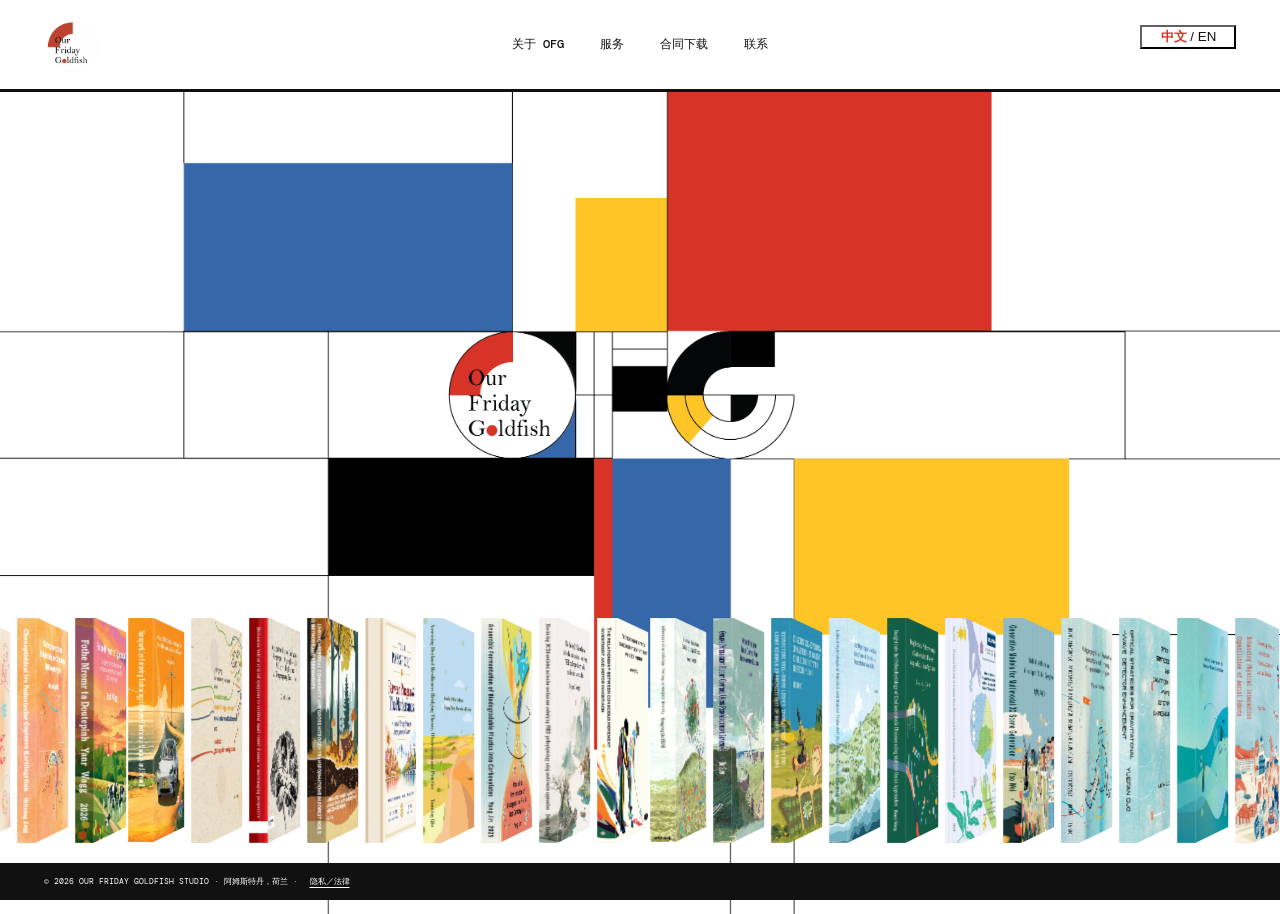
==== commit ca3a68e4: "Add P37 Romy concert lyric booklet" ====
--- a/reader-preview.html
+++ b/reader-preview.html
@@ -1,5 +1,5 @@
 <!doctype html>
-<html lang="zh-CN"><head><meta charset="UTF-8" /><meta name="viewport" content="width=device-width, initial-scale=1.0" /><meta name="description" content="Our Friday Goldfish Studio — graphic design studio in the Netherlands." /><title>Our Friday Goldfish Studio</title><link rel="preconnect" href="https://fonts.googleapis.com" /><link rel="preconnect" href="https://fonts.gstatic.com" crossorigin /><link href="https://fonts.googleapis.com/css2?family=DM+Mono:wght@400;500&family=Noto+Sans+SC:wght@400;500;700;900&display=swap" rel="stylesheet" /><link rel="stylesheet" href="styles.css" /><link rel="stylesheet" href="assets/fonts/source-han-serif.css?v=1" /><link rel="stylesheet" href="reader-preview.css?v=12"></head>
+<html lang="zh-CN"><head><meta charset="UTF-8" /><meta name="viewport" content="width=device-width, initial-scale=1.0" /><meta name="description" content="Our Friday Goldfish Studio — graphic design studio in the Netherlands." /><title>Our Friday Goldfish Studio</title><link rel="preconnect" href="https://fonts.googleapis.com" /><link rel="preconnect" href="https://fonts.gstatic.com" crossorigin /><link href="https://fonts.googleapis.com/css2?family=DM+Mono:wght@400;500&family=Noto+Sans+SC:wght@400;500;700;900&display=swap" rel="stylesheet" /><link rel="stylesheet" href="styles.css" /><link rel="stylesheet" href="assets/fonts/source-han-serif.css?v=1" /><link rel="stylesheet" href="reader-preview.css?v=20261118-p37"></head>
 <body><main class="site"><nav class="nav"><a class="brand" href="#home">OUR FRIDAY<br />GOLDFISH STUDIO<span>®</span></a><div class="nav-links"><button data-page="about">关于 OFG</button><button data-page="services">服务</button><button data-page="contract">合同下载</button><button data-page="contact">联系</button></div><a class="nav-mail" href="mailto:hello@ourfridaygoldfish.com">SAY HELLO ↗</a></nav>
 <section id="home" class="hero"><p class="hero-kicker">SELECTED WORKS · 2022—2026</p><h1>Our Friday<br /><em>Goldfish</em></h1><p class="hero-subtitle">研究、出版与视觉表达的<br />平面设计工作室。</p><div id="marquee" class="marquee" aria-label="OFG Studio 作品展示"><div id="track" class="marquee-track"></div></div><div class="hero-actions"><button data-page="about">关于 OFG <span>↗</span></button><button data-page="services">设计服务 <span>↗</span></button><button data-page="contract">合同下载 <span>↗</span></button><button data-page="contact">开始合作 <span>↗</span></button></div><p class="marquee-note">HOVER TO PAUSE · DRAG TO EXPLORE</p></section>
-<section id="panel" class="panel" hidden><button id="close-panel" class="close" aria-label="关闭页面">×</button><article id="about" class="page" hidden><p class="label">01 / ABOUT OFG</p><h2>小小的工作室，<br />大大的视觉冒险。</h2><p>我们是 base 在荷兰的平面设计事务所，Our Friday Goldfish Studio。接单各类封面设计、海报设计、平面设计、书籍装帧设计。</p><p>可开发票，与荷兰知名大学各博士项目组已有长期合作。博士生可向组内提交封面设计经费报销。</p></article><article id="services" class="page" hidden><p class="label">02 / SERVICES</p><h2>透明、完整、<br />刚刚好的设计服务。</h2><div class="price"><b>300€</b><span>THESIS PACKAGE</span></div><ul><li>封面、封底与书脊</li><li>答辩 Invitation 笺页</li><li>PPT 汇报首页背景图</li><li>打印前所有格式调整</li></ul><p>另有内页排版等服务，根据章节数报价。</p></article><article id="contract" class="page" hidden><p class="label">03 / CONTRACT</p><h2>先说清楚，<br />才可以放心开始。</h2><p><strong>自费：</strong>300€，100€ 定金 + 200€ 尾款。<br /><strong>公费：</strong>490€ 正式商业发票，含税费与法定费用。</p><p>正常周期为 3–4 周；可免费走急单通道，最快一周出图。</p><button class="download" disabled>PDF 合同即将提供</button></article><article id="contact" class="page" hidden><p class="label">04 / CONTACT</p><h2>把你的想法<br />交给我们。</h2><p>请附上研究主题、交稿时间和已有的视觉想法。</p><a class="email" href="mailto:hello@ourfridaygoldfish.com">hello@ourfridaygoldfish.com ↗</a><p class="small">通常 2 个工作日内回复。</p></article></section><footer>© 2026 OUR FRIDAY GOLDFISH STUDIO · AMSTERDAM, THE NETHERLANDS</footer></main><script src="script.js?v=20261008-p36"></script><script src="reader-preview.js?v=9"></script></body></html>
+<section id="panel" class="panel" hidden><button id="close-panel" class="close" aria-label="关闭页面">×</button><article id="about" class="page" hidden><p class="label">01 / ABOUT OFG</p><h2>小小的工作室，<br />大大的视觉冒险。</h2><p>我们是 base 在荷兰的平面设计事务所，Our Friday Goldfish Studio。接单各类封面设计、海报设计、平面设计、书籍装帧设计。</p><p>可开发票，与荷兰知名大学各博士项目组已有长期合作。博士生可向组内提交封面设计经费报销。</p></article><article id="services" class="page" hidden><p class="label">02 / SERVICES</p><h2>透明、完整、<br />刚刚好的设计服务。</h2><div class="price"><b>300€</b><span>THESIS PACKAGE</span></div><ul><li>封面、封底与书脊</li><li>答辩 Invitation 笺页</li><li>PPT 汇报首页背景图</li><li>打印前所有格式调整</li></ul><p>另有内页排版等服务，根据章节数报价。</p></article><article id="contract" class="page" hidden><p class="label">03 / CONTRACT</p><h2>先说清楚，<br />才可以放心开始。</h2><p><strong>自费：</strong>300€，100€ 定金 + 200€ 尾款。<br /><strong>公费：</strong>490€ 正式商业发票，含税费与法定费用。</p><p>正常周期为 3–4 周；可免费走急单通道，最快一周出图。</p><button class="download" disabled>PDF 合同即将提供</button></article><article id="contact" class="page" hidden><p class="label">04 / CONTACT</p><h2>把你的想法<br />交给我们。</h2><p>请附上研究主题、交稿时间和已有的视觉想法。</p><a class="email" href="mailto:hello@ourfridaygoldfish.com">hello@ourfridaygoldfish.com ↗</a><p class="small">通常 2 个工作日内回复。</p></article></section><footer>© 2026 OUR FRIDAY GOLDFISH STUDIO · AMSTERDAM, THE NETHERLANDS</footer></main><script src="script.js?v=20261118-p37"></script><script src="reader-preview.js?v=20261118-p37"></script></body></html>
--- a/reader-preview.css
+++ b/reader-preview.css
@@ -16,6 +16,7 @@
 .reading-inspect-actions{position:relative;z-index:20;display:flex;align-items:center;gap:24px;font:10px/1.6 monospace;letter-spacing:.08em;color:#696d5d;margin-top:-22px}.reading-inspect-actions p{margin:0}.reading-inspect-actions button{position:relative;z-index:1;pointer-events:auto;border:1px solid #aeb1a3;background:transparent;border-radius:30px;padding:10px 18px}.reading-room:not([data-state="inspect"]) .reading-inspect-actions{display:none}
 .reading-volume{--paper:#fbf8ef;width:var(--spread-w);height:var(--page-h);flex:none;position:relative;transform-style:preserve-3d;transform:translateX(-25%);transition:transform 1.4s cubic-bezier(.22,.75,.2,1);margin-top:35px}.reading-volume[hidden]{display:none}.reading-volume.is-preparing{position:absolute;visibility:hidden;pointer-events:none}.reading-volume.is-open{transform:translateX(0)}.reading-volume::after{content:'';position:absolute;inset:18px -3px -7px 50%;background:repeating-linear-gradient(#eee9db 0 1px,#d3cebf 1px 2px);transform:translateZ(-3px);box-shadow:10px 25px 45px #35372935;pointer-events:none}.reading-volume.is-open::after{left:-3px}
 .reading-page{position:absolute;top:0;width:50%;height:100%;box-sizing:border-box;padding:34px 34px 40px;background:var(--paper);overflow:hidden;backface-visibility:hidden;color:#303329;font-family:'OFG Reader Latin','OFG Source Han Serif',serif}.reading-left{left:0;background:linear-gradient(90deg,#fbf8ef 90%,#ebe5d6 100%);box-shadow:-12px 18px 40px #35372920}.reading-right{left:50%;background:linear-gradient(90deg,#e8e2d3,#fbf8ef 8%)}.reading-page-inner{height:100%;overflow:hidden}.reading-page .reading-folio{position:absolute;bottom:16px;left:34px;right:34px;font:10px 'OFG Reader Latin','OFG Source Han Serif',monospace;color:#939181;display:flex;justify-content:space-between}.reading-page h2{font:400 clamp(22px,2.8vw,38px)/1.45 'OFG Reader Latin','OFG Source Han Serif',serif;margin:30px 0 24px}.reading-page .reading-kicker{font:10px/1.7 'OFG Reader Latin','OFG Source Han Serif',monospace;letter-spacing:.1em;color:#7c7d69;margin:0 0 20px}.reading-page .reading-text{font-size:14px;line-height:1.95;white-space:pre-wrap;overflow-wrap:anywhere;margin:0}.reading-page figure{margin:0;width:100%;height:100%;display:flex;flex-direction:column;gap:12px;justify-content:center}.reading-page figure img{width:100%;min-height:0;flex:1;object-fit:contain}.reading-page figcaption{font:10px 'OFG Reader Latin','OFG Source Han Serif',monospace;color:#888777;text-align:center}
+.reading-page:has(.reading-scan){padding:0;background:#f8f4e9}.reading-page:has(.reading-scan) .reading-page-inner{overflow:hidden}.reading-page:has(.reading-scan) .reading-folio{display:none}.reading-page .reading-scan{display:block;position:absolute;inset:0;width:100%;height:100%;margin:0}.reading-page .reading-scan img{display:block;width:100%;height:100%;object-fit:contain}.reading-end-note{height:100%;display:flex;flex-direction:column;justify-content:center}.reading-end-note .reading-text{font-size:clamp(12px,1.15vw,15px);line-height:1.8}
 .reading-cover{position:absolute;left:50%;top:0;width:50%;height:100%;transform-origin:left center;transform:rotateY(0);transform-style:preserve-3d;transition:transform 1.4s cubic-bezier(.22,.75,.2,1);z-index:8}.reading-cover-front,.reading-cover-inside{position:absolute;inset:0;backface-visibility:hidden;background:var(--cover-colour)}.reading-cover-front{background-image:var(--cover-image);background-size:100% 100%;box-shadow:inset 4px 0 6px #0002}.reading-cover-front::before{content:'';position:absolute;right:100%;top:0;width:var(--book-d);height:100%;background:var(--spine-image) center/100% 100%;transform-origin:right;transform:rotateY(-90deg)}.reading-cover-inside{transform:rotateY(180deg);background:#eee9da}.is-open .reading-cover{transform:rotateY(-180deg);pointer-events:none}
 .reading-cover-inside.reading-page{left:0;width:100%;height:100%;transform:rotateY(180deg);background:linear-gradient(90deg,#fbf8ef 90%,#ebe5d6 100%);box-shadow:-12px 18px 40px #35372920}
 .reading-controls{position:absolute;left:50%;bottom:58px;translate:-50% 0;display:flex;align-items:center;gap:22px;font:12px/1.5 monospace;z-index:10}.reading-room:not([data-state="reading"]) .reading-controls,.reading-room:not([data-state="reading"]) .reading-hint{display:none}.reading-controls button{border:1px solid #b7b9ac;background:transparent;border-radius:30px;padding:10px 20px;min-width:80px}.reading-controls button:disabled{opacity:.3}.reading-status{min-width:100px;text-align:center}.reading-hint{position:absolute;bottom:18px;font:10px/1.6 monospace;color:#797d6b}.reading-leaf{position:absolute;left:50%;top:0;width:50%;height:100%;transform-origin:left center;transform-style:preserve-3d;z-index:12;transition:transform .75s}.reading-leaf .reading-page{width:100%;left:0}.reading-leaf-back{transform:rotateY(180deg)}.reading-measure{visibility:hidden;pointer-events:none;z-index:-1}
